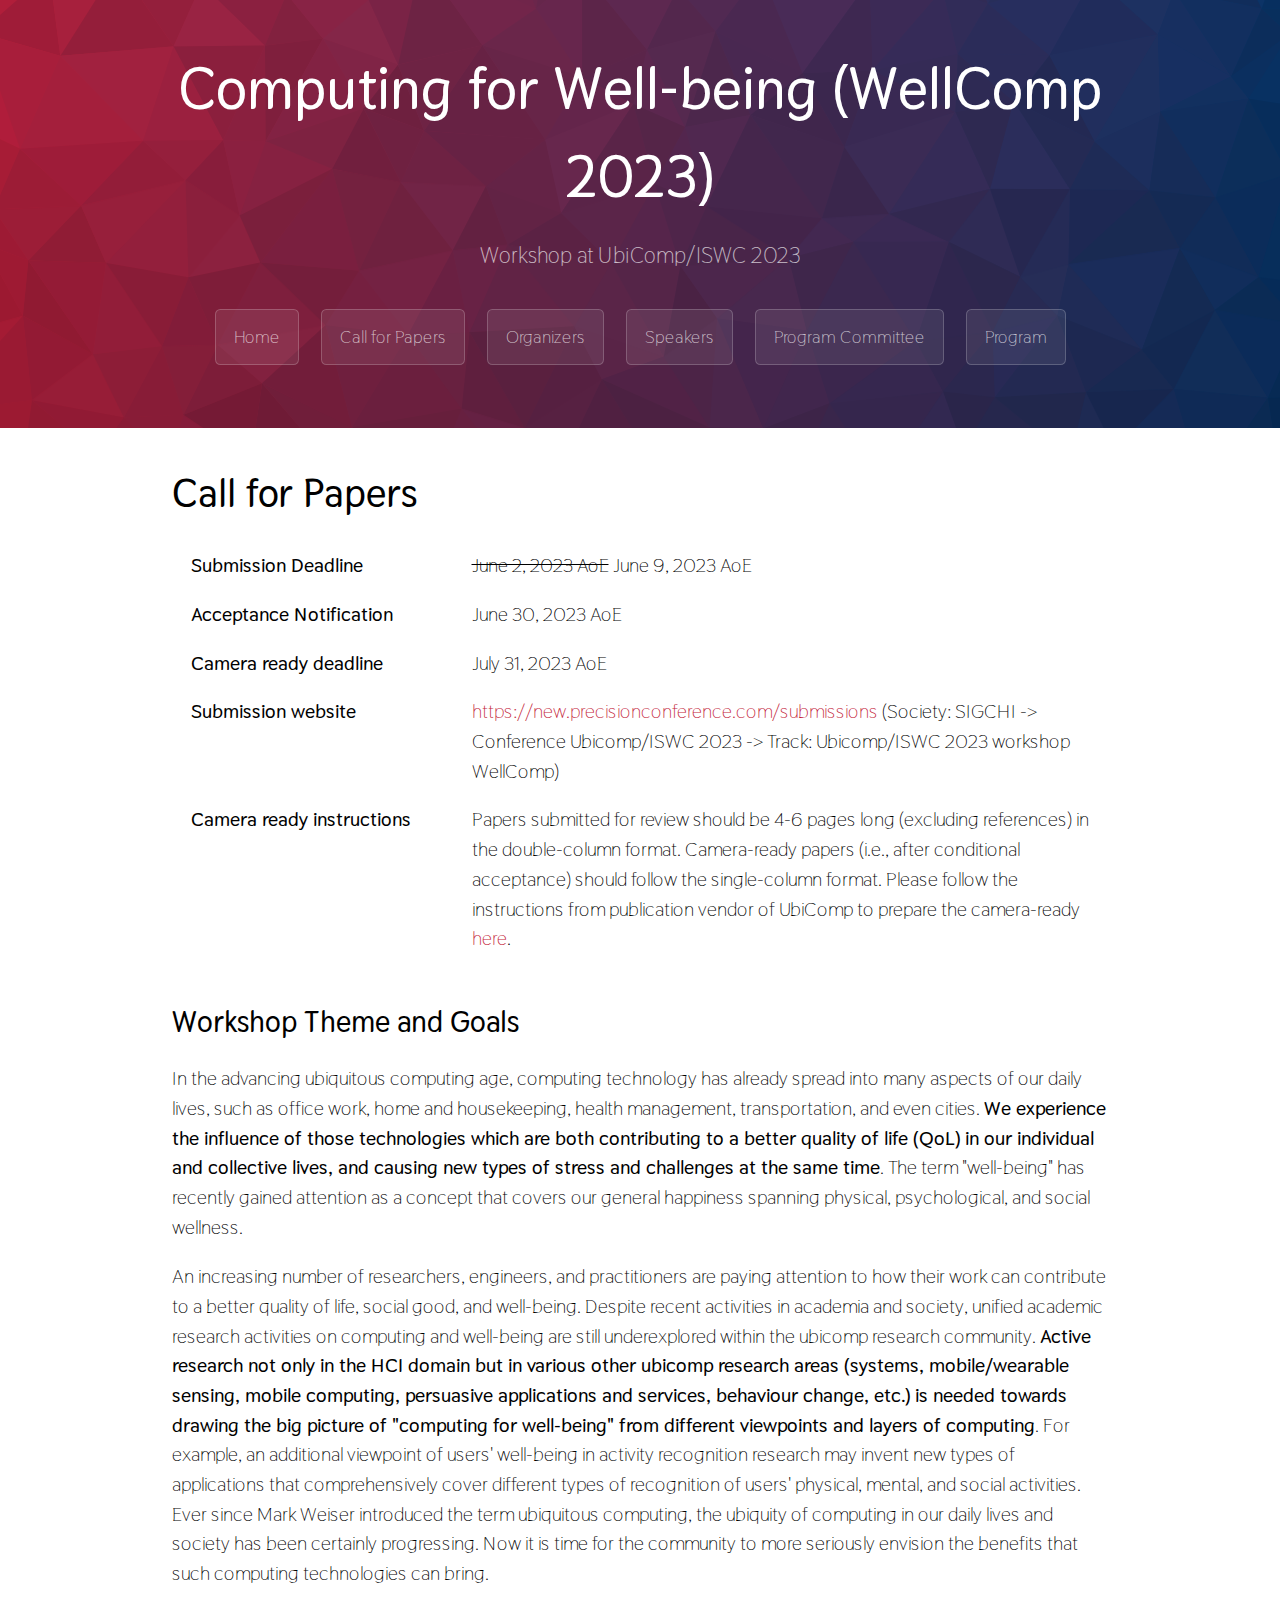
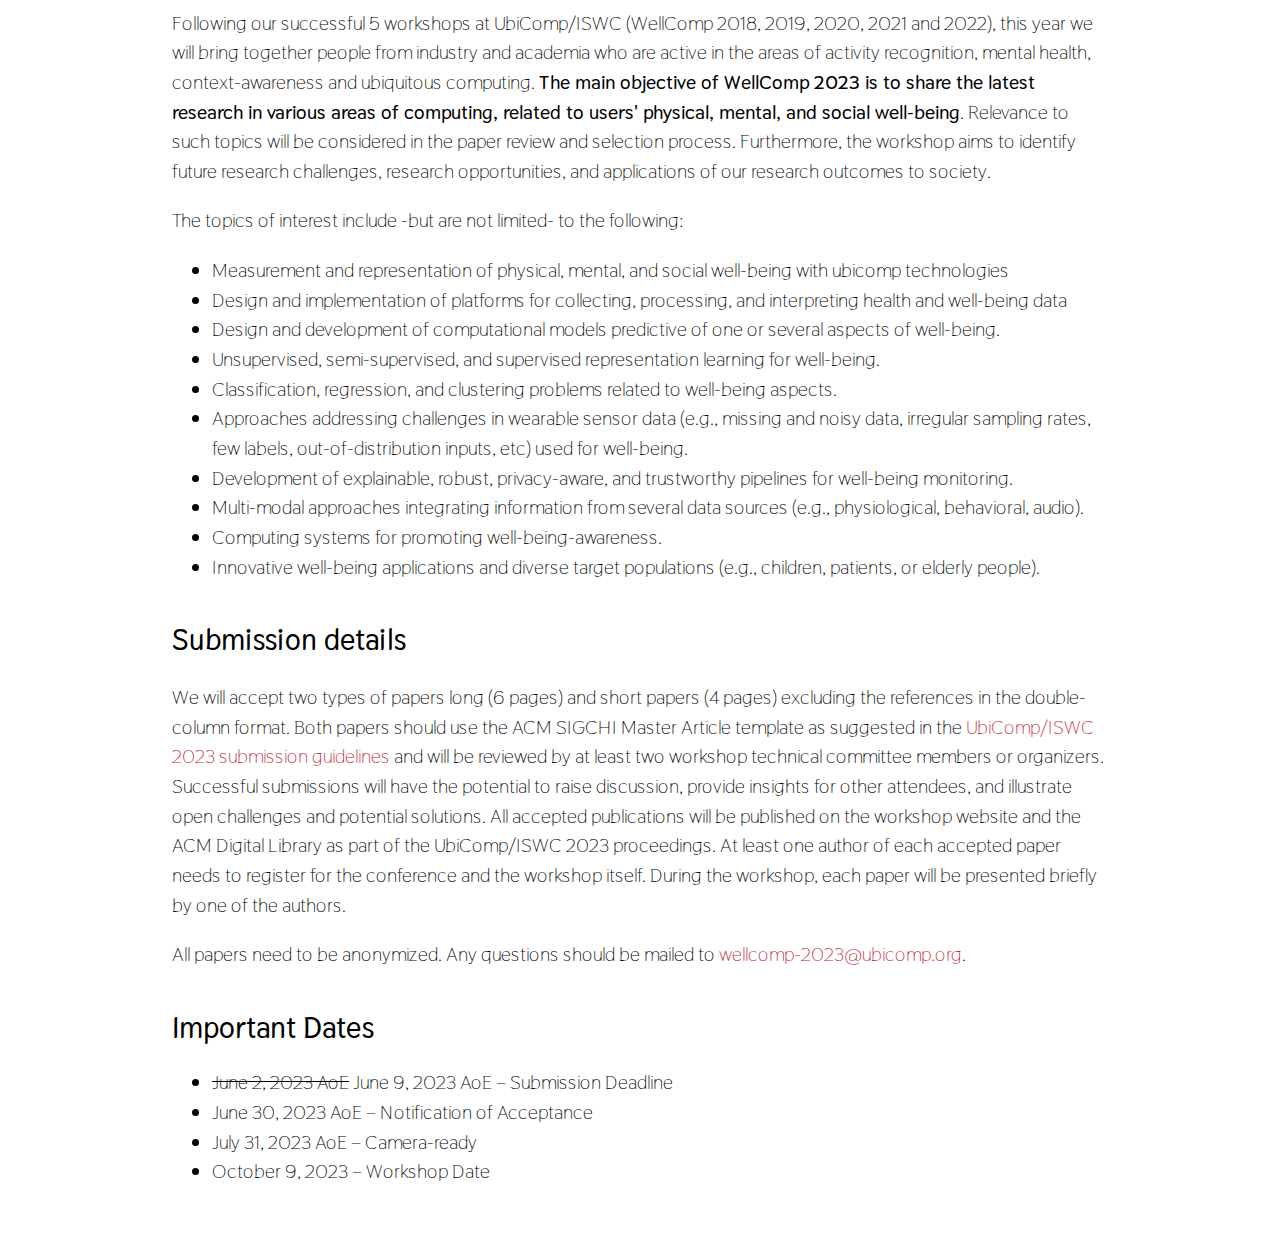
==== cfp.html @ e45087cd "deadline" ====
<!DOCTYPE html>
<html lang="en-US">
  <head>
    <meta charset="UTF-8" />

    <meta name="viewport" content="width=device-width, initial-scale=1" />
    <meta name="theme-color" content="#157878" />
    <meta
      name="apple-mobile-web-app-status-bar-style"
      content="black-translucent"
    />
    <link rel="stylesheet" href="./assets/css/style.css?v=" />
  </head>
  <body>
    <a id="skip-to-content" href="#content">Skip to the content.</a>

    <header class="page-header" role="banner">
      <h1 class="project-name">Computing for Well-being (WellComp 2023)</h1>
      <h2 class="project-tagline">Workshop at UbiComp/ISWC 2023</h2>

      <a href="./index.html" class="btn">Home</a>

      <a href="./cfp.html" class="btn">Call for Papers</a>

      <a href="./organizers.html" class="btn">Organizers</a>

      <a href="./speakers.html" class="btn">Speakers</a>

      <a href="./committee.html" class="btn">Program Committee</a>

      <a href="./schedule.html" class="btn">Program</a>

<!--       <a href="./papers.html" class="btn">Accepted Papers</a> -->
    </header>

    <main id="content" class="main-content" role="main">
      <h1 id="call-for-papers">Call for Papers</h1>

      <style>
        .foo {
          table-layout: fixed;
          width: 100%;
        }
      </style>

      <table class="foo">
        <tr>
          <td width="30%"><b>Submission Deadline</b></td>
          <td width="70%"><s>June 2, 2023 AoE</s> June 9, 2023 AoE</td>
        </tr>
        <tr>
          <td><b>Acceptance Notification</b></td>
          <td>June 30, 2023 AoE</td>
        </tr>
        <tr>
          <td><b>Camera ready deadline</b></td>
          <td>July 31, 2023 AoE</td>
        </tr>
        <tr>
           <td><b>Submission website</b></td>
           <td><a href="https://new.precisionconference.com/submissions">https://new.precisionconference.com/submissions</a> (Society: SIGCHI -> Conference Ubicomp/ISWC 2023 -> Track: Ubicomp/ISWC 2023 workshop WellComp)
       
      </td>
      <tr>
          <td><b>Camera ready instructions</b></td>
          <td> Papers submitted for review should be 4-6 pages long (excluding references) in the double-column format. Camera-ready papers (i.e., after conditional acceptance) should follow the single-column format. Please follow the instructions from publication vendor of UbiComp to prepare the camera-ready <a href="https://www.ubicomp.org/ubicomp-iswc-2023/authors/formatting/">here</a>.</td>
        </tr>
      </table>


      <h2>Workshop Theme and Goals</h2>
      <p>
        In the advancing ubiquitous computing age, computing technology has already spread into many aspects of our daily lives, such as office work, home and housekeeping, health management, transportation, and even cities. <b>We experience the influence of those technologies which are both contributing to a better quality of life (QoL) in our individual and collective lives, and causing new types of stress and challenges at the same time</b>. The term "well-being" has recently gained attention as a concept that covers our general happiness spanning physical, psychological, and social wellness.

      </p>

        <p>
          An increasing number of researchers, engineers, and practitioners are paying attention to how their work can contribute to a better quality of life, social good, and well-being. Despite recent activities in academia and society, unified academic research activities on computing and well-being are still underexplored within the ubicomp research community. <b>Active research not only in the HCI domain but in various other ubicomp research areas (systems, mobile/wearable sensing, mobile computing, persuasive applications and services, behaviour change, etc.) is needed towards drawing the big picture of "computing for well-being" from different viewpoints and layers of computing</b>. For example, an additional viewpoint of users' well-being in activity recognition research may invent new types of applications that comprehensively cover different types of recognition of users' physical, mental, and social activities. Ever since Mark Weiser introduced the term ubiquitous computing, the ubiquity of computing in our daily lives and society has been certainly progressing. Now it is time for the community to more seriously envision the benefits that such computing technologies can bring.
      </p>

        <p>
          Following our successful 5 workshops at UbiComp/ISWC (WellComp 2018, 2019, 2020, 2021 and 2022), this year we will bring together people from industry and academia who are active in the areas of activity recognition, mental health, context-awareness and ubiquitous computing. <b>The main objective of WellComp 2023 is to share the latest research in various areas of computing, related to users' physical, mental, and social well-being</b>. Relevance to such topics will be considered in the paper review and selection process. Furthermore, the workshop aims to identify future research challenges, research opportunities, and applications of our research outcomes to society.

      </p>

        <p>The topics
        of interest include -but are not limited- to the following:
        <ul>
          <li>Measurement and representation of physical, mental, and social well-being with ubicomp technologies</li>
          <li>Design and implementation of platforms for collecting, processing, and interpreting health and well-being data</li>
          <li>Design and development of computational models predictive of one or several aspects of well-being.</li>
          <li>Unsupervised, semi-supervised, and supervised representation learning for well-being.</li>
          <li>Classification, regression, and clustering problems related to well-being aspects.</li>
          <li>Approaches addressing challenges in wearable sensor data (e.g., missing and noisy data, irregular sampling rates, few labels, out-of-distribution inputs, etc) used for well-being.</li>
          <li>Development of explainable, robust, privacy-aware, and trustworthy pipelines for well-being monitoring.</li>
          <li>Multi-modal approaches integrating information from several data sources (e.g., physiological, behavioral, audio).</li>
          <li>Computing systems for promoting well-being-awareness.</li>
          <li>Innovative well-being applications and diverse target populations (e.g., children, patients, or elderly people).</li>
          <!--<li>Peoples' well-being in various environments (e.g., smart homes, smart cities and
          connected communities, classes)</li>
          <li>Peoples' well-being and new types of community driven by ICT (e.g., sharing economy)</li>-->
        </ul>
        </p>


        <h2>Submission
        details</h2>
        <p>
         We will accept two types of papers long (6 pages) and short papers (4 pages) excluding the references in the double-column format. 
          Both papers should use the ACM SIGCHI Master Article template as suggested in the <a href="https://www.ubicomp.org/ubicomp-iswc-2023/authors/formatting/">UbiComp/ISWC 2023 submission guidelines</a> and will be reviewed by at least two workshop technical committee members or organizers. 
          Successful submissions will have the potential to raise discussion, provide insights for other attendees, and illustrate open challenges and potential solutions. All accepted publications will be published on the workshop website and the ACM Digital Library as part of the UbiComp/ISWC 2023 proceedings. At least one author of each accepted paper needs to register for the conference and the workshop itself. During the workshop, each paper will be presented briefly by one of the authors. 


        </p>

        <p>All papers need to be anonymized. Any
        questions should be mailed to <a href="mailto:wellcomp-2023@ubicomp.org">wellcomp-2023@ubicomp.org</a>.

        <h2>Important
        Dates</h2>

        <ul>

          <li><s>June 2, 2023 AoE</s> June 9, 2023 AoE – Submission Deadline</li>
          <li>June 30, 2023 AoE – Notification of Acceptance</li>
          <li>July 31, 2023 AoE – Camera-ready</li>
          <li>October 9, 2023 – Workshop Date</li>
        </ul>
      </p>
    </main>
  </body>
</html>
---- assets/css/style.css ----
/*! normalize.css v3.0.2 | MIT License | git.io/normalize */
/**
 * 1. Set default font family to sans-serif.
 * 2. Prevent iOS text size adjust after orientation change, without disabling
 *    user zoom.
 */
@import url("https://fonts.googleapis.com/css2?family=Thasadith:ital,wght@0,400;0,700;1,400;1,700&display=swap");
html {
  font-family: sans-serif;
  /* 1 */
  -ms-text-size-adjust: 100%;
  /* 2 */
  -webkit-text-size-adjust: 100%;
  /* 2 */ }

/**
 * Remove default margin.
 */
body {
  margin: 0; }

/* HTML5 display definitions
   ========================================================================== */
/**
 * Correct `block` display not defined for any HTML5 element in IE 8/9.
 * Correct `block` display not defined for `details` or `summary` in IE 10/11
 * and Firefox.
 * Correct `block` display not defined for `main` in IE 11.
 */
article,
aside,
details,
figcaption,
figure,
footer,
header,
hgroup,
main,
menu,
nav,
section,
summary {
  display: block; }

/**
 * 1. Correct `inline-block` display not defined in IE 8/9.
 * 2. Normalize vertical alignment of `progress` in Chrome, Firefox, and Opera.
 */
audio,
canvas,
progress,
video {
  display: inline-block;
  /* 1 */
  vertical-align: baseline;
  /* 2 */ }

/**
 * Prevent modern browsers from displaying `audio` without controls.
 * Remove excess height in iOS 5 devices.
 */
audio:not([controls]) {
  display: none;
  height: 0; }

/**
 * Address `[hidden]` styling not present in IE 8/9/10.
 * Hide the `template` element in IE 8/9/11, Safari, and Firefox < 22.
 */
[hidden],
template {
  display: none; }

/* Links
   ========================================================================== */
/**
 * Remove the gray background color from active links in IE 10.
 */
a {
  background-color: transparent; }

/**
 * Improve readability when focused and also mouse hovered in all browsers.
 */
a:active,
a:hover {
  outline: 0; }

/* Text-level semantics
   ========================================================================== */
/**
 * Address styling not present in IE 8/9/10/11, Safari, and Chrome.
 */
abbr[title] {
  border-bottom: 1px dotted; }

/**
 * Address style set to `bolder` in Firefox 4+, Safari, and Chrome.
 */
b,
strong {
  font-weight: bold; }

/**
 * Address styling not present in Safari and Chrome.
 */
dfn {
  font-style: italic; }

/**
 * Address variable `h1` font-size and margin within `section` and `article`
 * contexts in Firefox 4+, Safari, and Chrome.
 */
h1 {
  font-size: 2em;
  margin: 0.67em 0; }

/**
 * Address styling not present in IE 8/9.
 */
mark {
  background: #ff0;
  color: #000; }

/**
 * Address inconsistent and variable font size in all browsers.
 */
small {
  font-size: 80%; }

/**
 * Prevent `sub` and `sup` affecting `line-height` in all browsers.
 */
sub,
sup {
  font-size: 75%;
  line-height: 0;
  position: relative;
  vertical-align: baseline; }

sup {
  top: -0.5em; }

sub {
  bottom: -0.25em; }

/* Embedded content
   ========================================================================== */
/**
 * Remove border when inside `a` element in IE 8/9/10.
 */
img {
  border: 0; }

/**
 * Correct overflow not hidden in IE 9/10/11.
 */
svg:not(:root) {
  overflow: hidden; }

/* Grouping content
   ========================================================================== */
/**
 * Address margin not present in IE 8/9 and Safari.
 */
figure {
  margin: 1em 40px; }

/**
 * Address differences between Firefox and other browsers.
 */
hr {
  box-sizing: content-box;
  height: 0; }

/**
 * Contain overflow in all browsers.
 */
pre {
  overflow: auto; }

/**
 * Address odd `em`-unit font size rendering in all browsers.
 */
code,
kbd,
pre,
samp {
  font-family: monospace, monospace;
  font-size: 1em; }

/* Forms
   ========================================================================== */
/**
 * Known limitation: by default, Chrome and Safari on OS X allow very limited
 * styling of `select`, unless a `border` property is set.
 */
/**
 * 1. Correct color not being inherited.
 *    Known issue: affects color of disabled elements.
 * 2. Correct font properties not being inherited.
 * 3. Address margins set differently in Firefox 4+, Safari, and Chrome.
 */
button,
input,
optgroup,
select,
textarea {
  color: inherit;
  /* 1 */
  font: inherit;
  /* 2 */
  margin: 0;
  /* 3 */ }

/**
 * Address `overflow` set to `hidden` in IE 8/9/10/11.
 */
button {
  overflow: visible; }

/**
 * Address inconsistent `text-transform` inheritance for `button` and `select`.
 * All other form control elements do not inherit `text-transform` values.
 * Correct `button` style inheritance in Firefox, IE 8/9/10/11, and Opera.
 * Correct `select` style inheritance in Firefox.
 */
button,
select {
  text-transform: none; }

/**
 * 1. Avoid the WebKit bug in Android 4.0.* where (2) destroys native `audio`
 *    and `video` controls.
 * 2. Correct inability to style clickable `input` types in iOS.
 * 3. Improve usability and consistency of cursor style between image-type
 *    `input` and others.
 */
button,
html input[type="button"],
input[type="reset"],
input[type="submit"] {
  -webkit-appearance: button;
  /* 2 */
  cursor: pointer;
  /* 3 */ }

/**
 * Re-set default cursor for disabled elements.
 */
button[disabled],
html input[disabled] {
  cursor: default; }

/**
 * Remove inner padding and border in Firefox 4+.
 */
button::-moz-focus-inner,
input::-moz-focus-inner {
  border: 0;
  padding: 0; }

/**
 * Address Firefox 4+ setting `line-height` on `input` using `!important` in
 * the UA stylesheet.
 */
input {
  line-height: normal; }

/**
 * It's recommended that you don't attempt to style these elements.
 * Firefox's implementation doesn't respect box-sizing, padding, or width.
 *
 * 1. Address box sizing set to `content-box` in IE 8/9/10.
 * 2. Remove excess padding in IE 8/9/10.
 */
input[type="checkbox"],
input[type="radio"] {
  box-sizing: border-box;
  /* 1 */
  padding: 0;
  /* 2 */ }

/**
 * Fix the cursor style for Chrome's increment/decrement buttons. For certain
 * `font-size` values of the `input`, it causes the cursor style of the
 * decrement button to change from `default` to `text`.
 */
input[type="number"]::-webkit-inner-spin-button,
input[type="number"]::-webkit-outer-spin-button {
  height: auto; }

/**
 * 1. Address `appearance` set to `searchfield` in Safari and Chrome.
 * 2. Address `box-sizing` set to `border-box` in Safari and Chrome
 *    (include `-moz` to future-proof).
 */
input[type="search"] {
  -webkit-appearance: textfield;
  /* 1 */
  /* 2 */
  box-sizing: content-box; }

/**
 * Remove inner padding and search cancel button in Safari and Chrome on OS X.
 * Safari (but not Chrome) clips the cancel button when the search input has
 * padding (and `textfield` appearance).
 */
input[type="search"]::-webkit-search-cancel-button,
input[type="search"]::-webkit-search-decoration {
  -webkit-appearance: none; }

/**
 * Define consistent border, margin, and padding.
 */
fieldset {
  border: 1px solid #c0c0c0;
  margin: 0 2px;
  padding: 0.35em 0.625em 0.75em; }

/**
 * 1. Correct `color` not being inherited in IE 8/9/10/11.
 * 2. Remove padding so people aren't caught out if they zero out fieldsets.
 */
legend {
  border: 0;
  /* 1 */
  padding: 0;
  /* 2 */ }

/**
 * Remove default vertical scrollbar in IE 8/9/10/11.
 */
textarea {
  overflow: auto; }

/**
 * Don't inherit the `font-weight` (applied by a rule above).
 * NOTE: the default cannot safely be changed in Chrome and Safari on OS X.
 */
optgroup {
  font-weight: bold; }

/* Tables
   ========================================================================== */
/**
 * Remove most spacing between table cells.
 */
table {
  border-collapse: collapse;
  border-spacing: 0; }

td,
th {
  padding: 0; }

.highlight table td {
  padding: 5px; }

.highlight table pre {
  margin: 0; }

.highlight .cm {
  color: #999988;
  font-style: italic; }

.highlight .cp {
  color: #999999;
  font-weight: bold; }

.highlight .c1 {
  color: #999988;
  font-style: italic; }

.highlight .cs {
  color: #999999;
  font-weight: bold;
  font-style: italic; }

.highlight .c, .highlight .cd {
  color: #999988;
  font-style: italic; }

.highlight .err {
  color: #a61717;
  background-color: #e3d2d2; }

.highlight .gd {
  color: #000000;
  background-color: #ffdddd; }

.highlight .ge {
  color: #000000;
  font-style: italic; }

.highlight .gr {
  color: #aa0000; }

.highlight .gh {
  color: #999999; }

.highlight .gi {
  color: #000000;
  background-color: #ddffdd; }

.highlight .go {
  color: #888888; }

.highlight .gp {
  color: #555555; }

.highlight .gs {
  font-weight: bold; }

.highlight .gu {
  color: #aaaaaa; }

.highlight .gt {
  color: #aa0000; }

.highlight .kc {
  color: #000000;
  font-weight: bold; }

.highlight .kd {
  color: #000000;
  font-weight: bold; }

.highlight .kn {
  color: #000000;
  font-weight: bold; }

.highlight .kp {
  color: #000000;
  font-weight: bold; }

.highlight .kr {
  color: #000000;
  font-weight: bold; }

.highlight .kt {
  color: #445588;
  font-weight: bold; }

.highlight .k, .highlight .kv {
  color: #000000;
  font-weight: bold; }

.highlight .mf {
  color: #009999; }

.highlight .mh {
  color: #009999; }

.highlight .il {
  color: #009999; }

.highlight .mi {
  color: #009999; }

.highlight .mo {
  color: #009999; }

.highlight .m, .highlight .mb, .highlight .mx {
  color: #009999; }

.highlight .sb {
  color: #d14; }

.highlight .sc {
  color: #d14; }

.highlight .sd {
  color: #d14; }

.highlight .s2 {
  color: #d14; }

.highlight .se {
  color: #d14; }

.highlight .sh {
  color: #d14; }

.highlight .si {
  color: #d14; }

.highlight .sx {
  color: #d14; }

.highlight .sr {
  color: #009926; }

.highlight .s1 {
  color: #d14; }

.highlight .ss {
  color: #990073; }

.highlight .s {
  color: #d14; }

.highlight .na {
  color: #008080; }

.highlight .bp {
  color: #999999; }

.highlight .nb {
  color: #0086B3; }

.highlight .nc {
  color: #445588;
  font-weight: bold; }

.highlight .no {
  color: #008080; }

.highlight .nd {
  color: #3c5d5d;
  font-weight: bold; }

.highlight .ni {
  color: #800080; }

.highlight .ne {
  color: #990000;
  font-weight: bold; }

.highlight .nf {
  color: #990000;
  font-weight: bold; }

.highlight .nl {
  color: #990000;
  font-weight: bold; }

.highlight .nn {
  color: #555555; }

.highlight .nt {
  color: #000080; }

.highlight .vc {
  color: #008080; }

.highlight .vg {
  color: #008080; }

.highlight .vi {
  color: #008080; }

.highlight .nv {
  color: #008080; }

.highlight .ow {
  color: #000000;
  font-weight: bold; }

.highlight .o {
  color: #000000;
  font-weight: bold; }

.highlight .w {
  color: #bbbbbb; }

.highlight {
  background-color: #f8f8f8; }

* {
  box-sizing: border-box; }

html {
  font-family: "Thasadith", "Helvetica Neue", Helvetica, Arial, sans-serif;
  font-size: 18px;
  line-height: 1.50; }

body {
  padding: 0;
  margin: 0;
  color: black; }

#skip-to-content {
  height: 1px;
  width: 1px;
  position: absolute;
  overflow: hidden;
  top: -10px; }
  #skip-to-content:focus {
    position: fixed;
    top: 10px;
    left: 10px;
    height: auto;
    width: auto;
    background: #3be1c5;
    outline: thick solid #3be1c5; }

a {
  color: #C41E3A;
  text-decoration: none; }
  a:hover {
    text-decoration: underline; }

.btn {
  display: inline-block;
  margin-bottom: 1rem;
  color: rgba(255, 255, 255, 0.7);
  background-color: rgba(255, 255, 255, 0.08);
  border-color: rgba(255, 255, 255, 0.2);
  border-style: solid;
  border-width: 1px;
  border-radius: 0.3rem;
  transition: color 0.2s, background-color 0.2s, border-color 0.2s; }
  .btn:hover {
    color: rgba(255, 255, 255, 0.8);
    text-decoration: none;
    background-color: rgba(255, 255, 255, 0.2);
    border-color: rgba(255, 255, 255, 0.3); }
  .btn + .btn {
    margin-left: 1rem; }
  @media screen and (min-width: 64em) {
    .btn {
      padding: 0.75rem 1rem; } }
  @media screen and (min-width: 42em) and (max-width: 64em) {
    .btn {
      padding: 0.6rem 0.9rem;
      font-size: 0.9rem; } }
  @media screen and (max-width: 42em) {
    .btn {
      display: block;
      width: 100%;
      padding: 0.75rem;
      font-size: 0.9rem; }
      .btn + .btn {
        margin-top: 1rem;
        margin-left: 0; } }

.btn-disabled {
  display: inline-block;
  margin-bottom: 1rem;
  color: rgba(255, 255, 255, 0.7);
  background-color: rgba(0, 0, 0, 0.50);
  border-color: rgba(255, 255, 255, 0.2);
  border-style: solid;
  border-width: 1px;
  border-radius: 0.3rem;
  transition: color 0.2s, background-color 0.2s, border-color 0.2s; }
  .btn-disabled + .btn-disabled {
    margin-left: 1rem; }
  .btn + .btn-disabled {
    margin-left: 1rem; }
  @media screen and (min-width: 64em) {
    .btn-disabled {
      padding: 0.75rem 1rem; } }
  @media screen and (min-width: 42em) and (max-width: 64em) {
    .btn-disabled {
      padding: 0.6rem 0.9rem;
      font-size: 0.9rem; } }
  @media screen and (max-width: 42em) {
    .btn-disabled {
      display: block;
      width: 100%;
      padding: 0.75rem;
      font-size: 0.9rem; }
      .btn-disabled + .btn-disabled {
        margin-top: 1rem;
        margin-left: 0; } }

.page-header {
  color: white;
  text-align: center;
  background-color: #000;
  background-image: linear-gradient(120deg, #FFF, #000); }
  @media screen and (min-width: 64em) {
    .page-header {
      padding: 2.5rem 6rem; } }
  @media screen and (min-width: 42em) and (max-width: 64em) {
    .page-header {
      padding: 2.5rem 4rem; } }
  @media screen and (max-width: 42em) {
    .page-header {
      padding: 2rem 1rem; } }

.project-name {
  margin-top: 0;
  margin-bottom: 0.1rem; }
  @media screen and (min-width: 64em) {
    .project-name {
      font-size: 3.25rem; } }
  @media screen and (min-width: 42em) and (max-width: 64em) {
    .project-name {
      font-size: 2.25rem; } }
  @media screen and (max-width: 42em) {
    .project-name {
      font-size: 1.75rem; } }

.project-tagline {
  margin-bottom: 2rem;
  font-weight: normal;
  opacity: 0.7; }
  @media screen and (min-width: 64em) {
    .project-tagline {
      font-size: 1.25rem; } }
  @media screen and (min-width: 42em) and (max-width: 64em) {
    .project-tagline {
      font-size: 1.15rem; } }
  @media screen and (max-width: 42em) {
    .project-tagline {
      font-size: 1rem; } }

.main-content {
  word-wrap: break-word; }
  .main-content :first-child {
    margin-top: 0; }
  @media screen and (min-width: 64em) {
    .main-content {
      max-width: 64rem;
      padding: 2rem 6rem;
      margin: 0 auto;
      font-size: 1.1rem; } }
  @media screen and (min-width: 42em) and (max-width: 64em) {
    .main-content {
      padding: 2rem 4rem;
      font-size: 1.1rem; } }
  @media screen and (max-width: 42em) {
    .main-content {
      padding: 2rem 1rem;
      font-size: 1rem; } }
  .main-content kbd {
    background-color: #fafbfc;
    border: 1px solid #c6cbd1;
    border-bottom-color: #959da5;
    border-radius: 3px;
    box-shadow: inset 0 -1px 0 #959da5;
    color: #444d56;
    display: inline-block;
    font-size: 11px;
    line-height: 10px;
    padding: 3px 5px;
    vertical-align: middle; }
  .main-content img {
    max-width: 100%; }
  .main-content h1,
  .main-content h2,
  .main-content h3,
  .main-content h4,
  .main-content h5,
  .main-content h6 {
    margin-top: 2rem;
    margin-bottom: 1rem;
    font-weight: normal;
    color: black; }
  .main-content p {
    margin-bottom: 1em; }
  .main-content code {
    padding: 2px 4px;
    font-family: Consolas, "Liberation Mono", Menlo, Courier, monospace;
    font-size: 0.9rem;
    color: black;
    background-color: #f3f6fa;
    border-radius: 0.3rem; }
  .main-content pre {
    padding: 0.8rem;
    margin-top: 0;
    margin-bottom: 1rem;
    font: 1rem Consolas, "Liberation Mono", Menlo, Courier, monospace;
    color: black;
    word-wrap: normal;
    background-color: #f3f6fa;
    border: solid 1px #999;
    border-radius: 0.3rem; }
    .main-content pre > code {
      padding: 0;
      margin: 0;
      font-size: 0.9rem;
      color: black;
      word-break: normal;
      white-space: pre;
      background: transparent;
      border: 0; }
  .main-content .highlight {
    margin-bottom: 1rem; }
    .main-content .highlight pre {
      margin-bottom: 0;
      word-break: normal; }
  .main-content .highlight pre,
  .main-content pre {
    padding: 0.8rem;
    overflow: auto;
    font-size: 0.9rem;
    line-height: 1.45;
    border-radius: 0.3rem;
    -webkit-overflow-scrolling: touch; }
  .main-content pre code,
  .main-content pre tt {
    display: inline;
    max-width: initial;
    padding: 0;
    margin: 0;
    overflow: initial;
    line-height: inherit;
    word-wrap: normal;
    background-color: transparent;
    border: 0; }
    .main-content pre code:before, .main-content pre code:after,
    .main-content pre tt:before,
    .main-content pre tt:after {
      content: normal; }
  .main-content ul,
  .main-content ol {
    margin-top: 0; }
  .main-content blockquote {
    padding: 0 1rem;
    margin-left: 0;
    color: #999;
    border-left: 0.3rem solid #999; }
    .main-content blockquote > :first-child {
      margin-top: 0; }
    .main-content blockquote > :last-child {
      margin-bottom: 0; }
  .main-content table {
    display: block;
    width: 100%;
    overflow: auto;
    word-break: normal;
    word-break: keep-all;
    -webkit-overflow-scrolling: touch; }
    .main-content table th {
      font-weight: bold; }
    .main-content table th,
    .main-content table td {
      padding: 0.5rem 1rem;
      border: 1px solid white; }
  .main-content dl {
    padding: 0; }
    .main-content dl dt {
      padding: 0;
      margin-top: 1rem;
      font-size: 1rem;
      font-weight: bold; }
    .main-content dl dd {
      padding: 0;
      margin-bottom: 1rem; }
  .main-content hr {
    height: 2px;
    padding: 0;
    margin: 1rem 0;
    background-color: #999;
    border: 0; }

.site-footer {
  padding-top: 2rem;
  margin-top: 2rem;
  border-top: solid 1px #999; }
  @media screen and (min-width: 64em) {
    .site-footer {
      font-size: 1rem; } }
  @media screen and (min-width: 42em) and (max-width: 64em) {
    .site-footer {
      font-size: 1rem; } }
  @media screen and (max-width: 42em) {
    .site-footer {
      font-size: 0.9rem; } }

.site-footer-owner {
  display: block;
  font-weight: bold; }

.site-footer-credits {
  color: #999; }

.logo-container {
  margin: auto;
  width: 25%;
  margin-top: 1.75rem; }

.main-content h1,
.main-content h2,
.main-content h3,
.main-content h4,
.main-content h5,
.main-content h6 {
  margin-top: 2rem;
  margin-bottom: 1rem;
  font-weight: bold;
  color: black; }

.page-header {
  color: white;
  text-align: center;
  background-color: #000;
  background-image: url("../images/banner.png");
  background-repeat: no-repeat;
  background-size: cover;
  background-position: center; }
  @media screen and (min-width: 64em) {
    .page-header {
      padding: 2.5rem 6rem; } }
  @media screen and (min-width: 42em) and (max-width: 64em) {
    .page-header {
      padding: 2.5rem 4rem; } }
  @media screen and (max-width: 42em) {
    .page-header {
      padding: 2rem 1rem; } }

td {
  vertical-align: top; }

abstract {
  font-size: 0.90rem; }
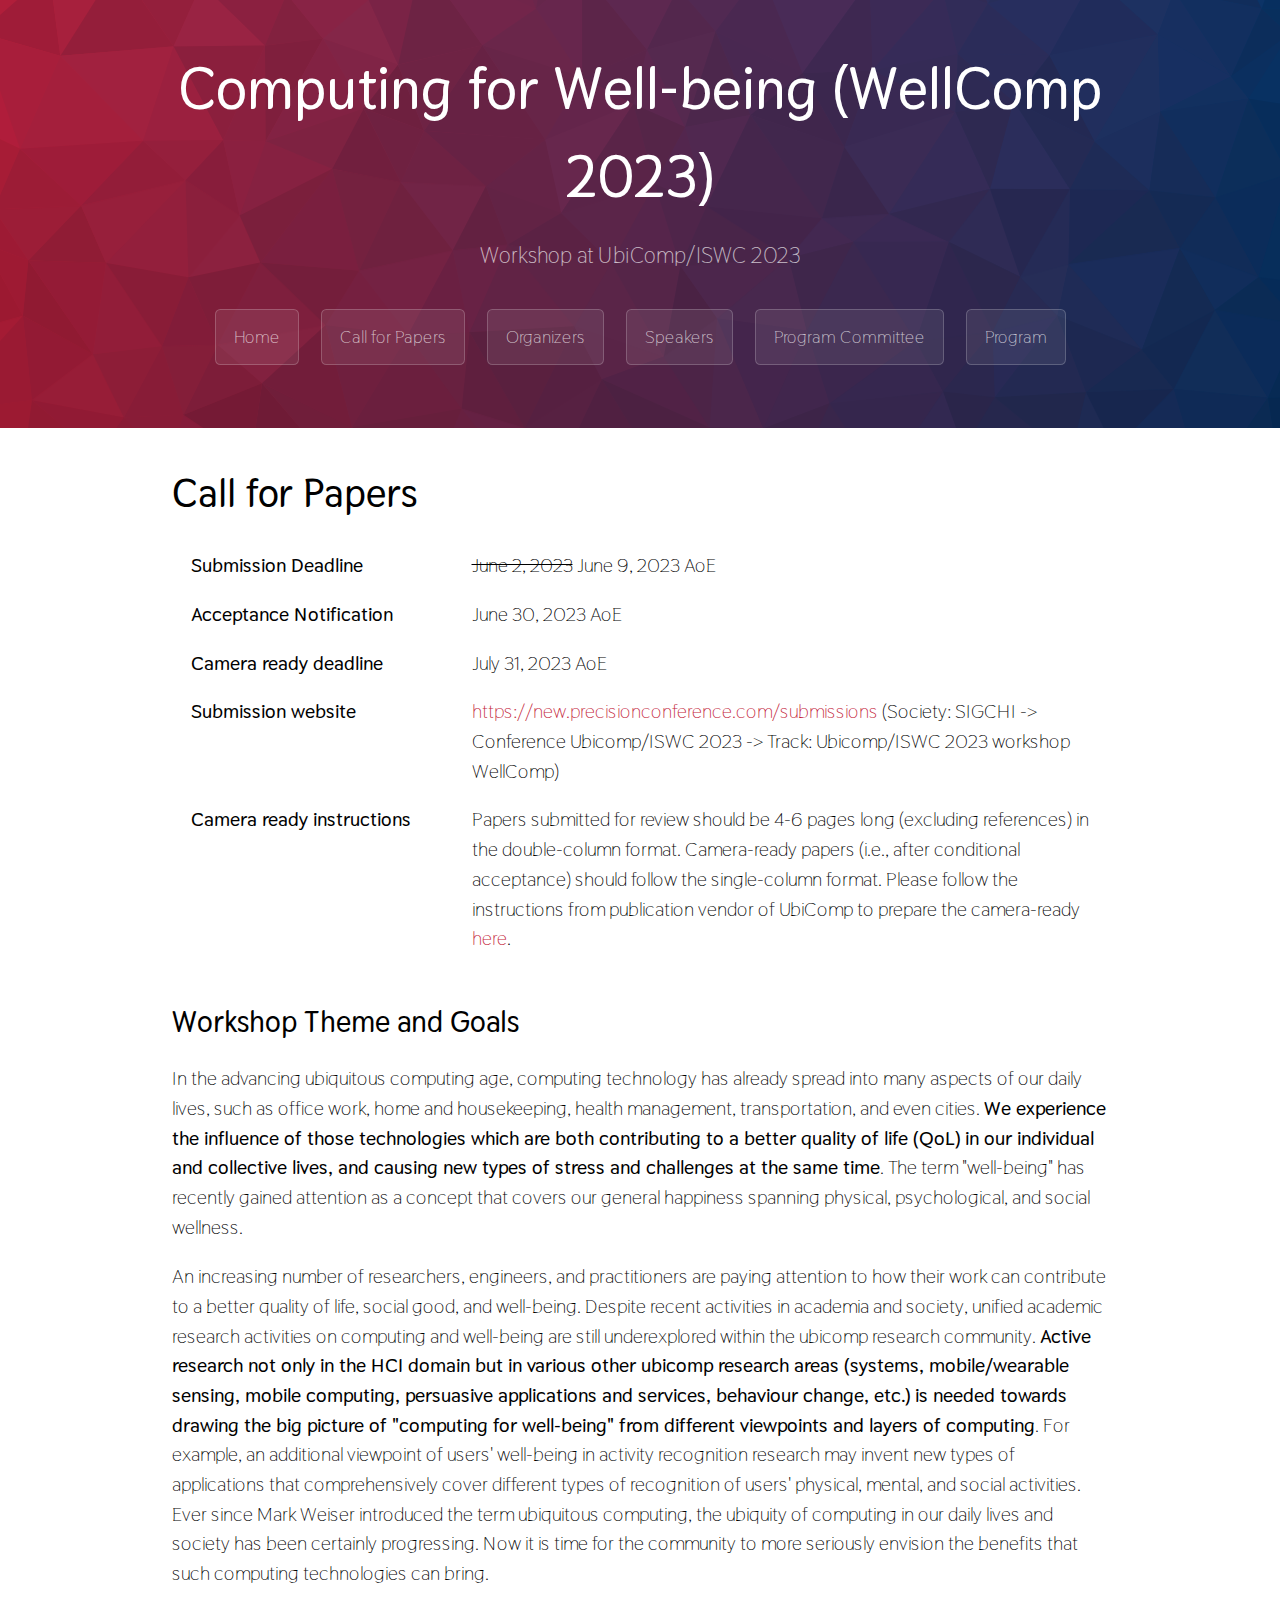
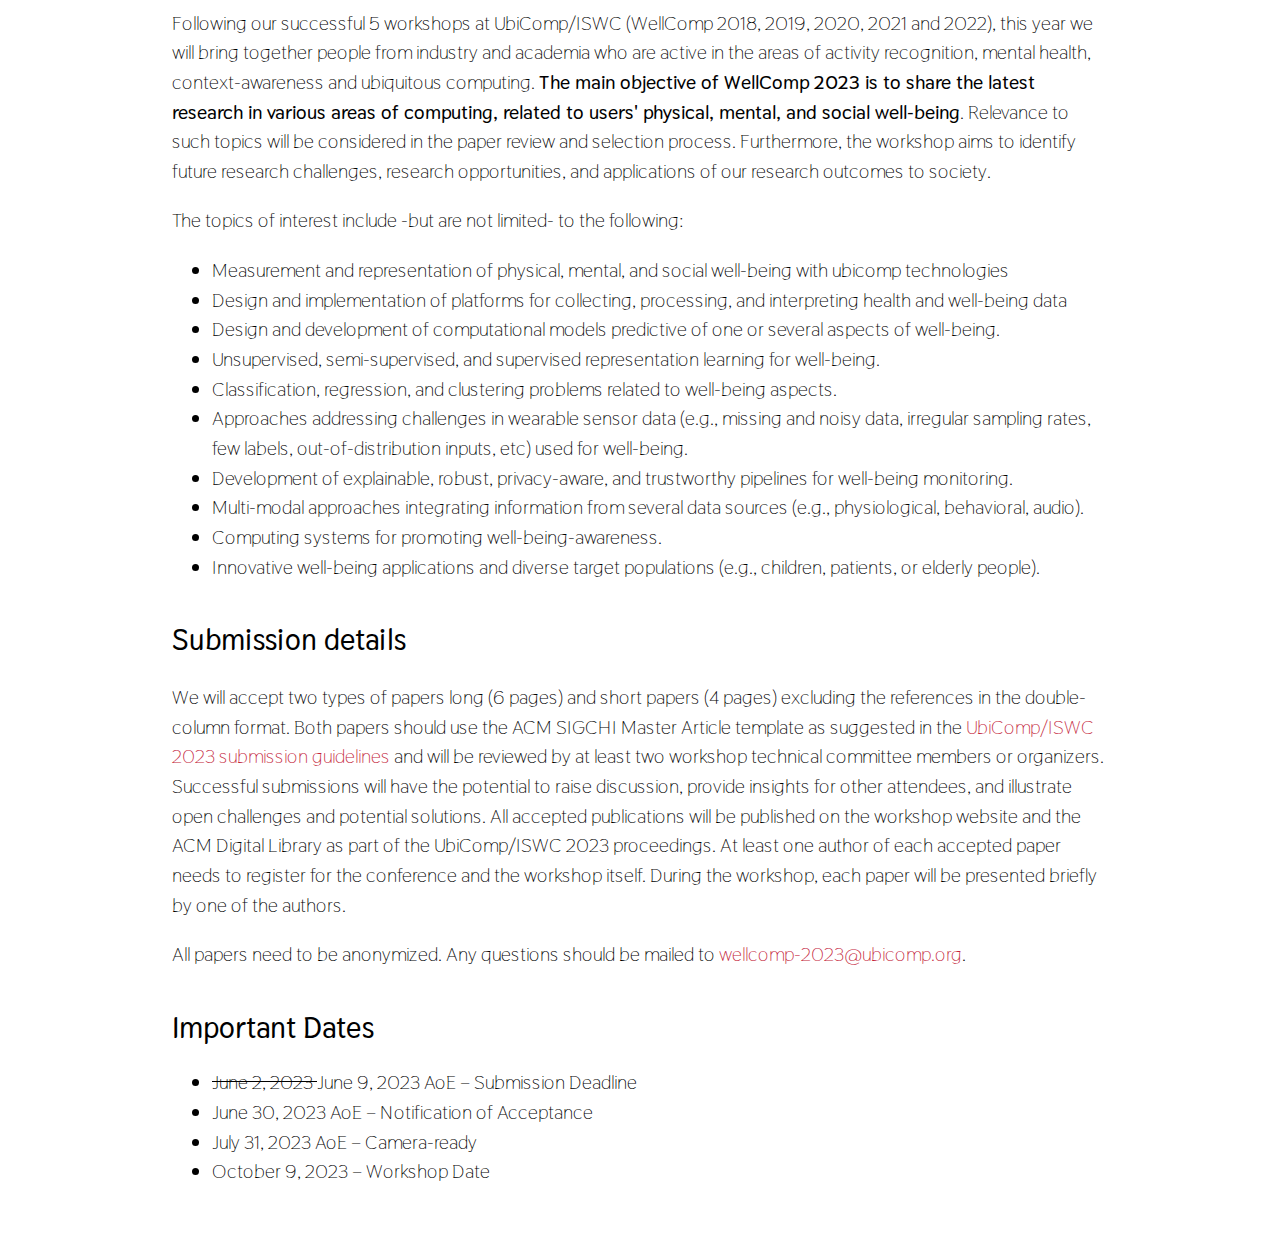
==== commit e33afc53: "deadline" ====
--- a/cfp.html
+++ b/cfp.html
@@ -46,7 +46,7 @@
       <table class="foo">
         <tr>
           <td width="30%"><b>Submission Deadline</b></td>
-          <td width="70%"><s>June 2, 2023 AoE</s> June 9, 2023 AoE</td>
+          <td width="70%"><strike>June 2, 2023</strike>  June 9, 2023 AoE</td>
         </tr>
         <tr>
           <td><b>Acceptance Notification</b></td>
@@ -121,7 +121,7 @@
 
         <ul>
 
-          <li><s>June 2, 2023 AoE</s> June 9, 2023 AoE – Submission Deadline</li>
+          <li><strike>June 2, 2023 </strike>  June 9, 2023 AoE – Submission Deadline </li>
           <li>June 30, 2023 AoE – Notification of Acceptance</li>
           <li>July 31, 2023 AoE – Camera-ready</li>
           <li>October 9, 2023 – Workshop Date</li>
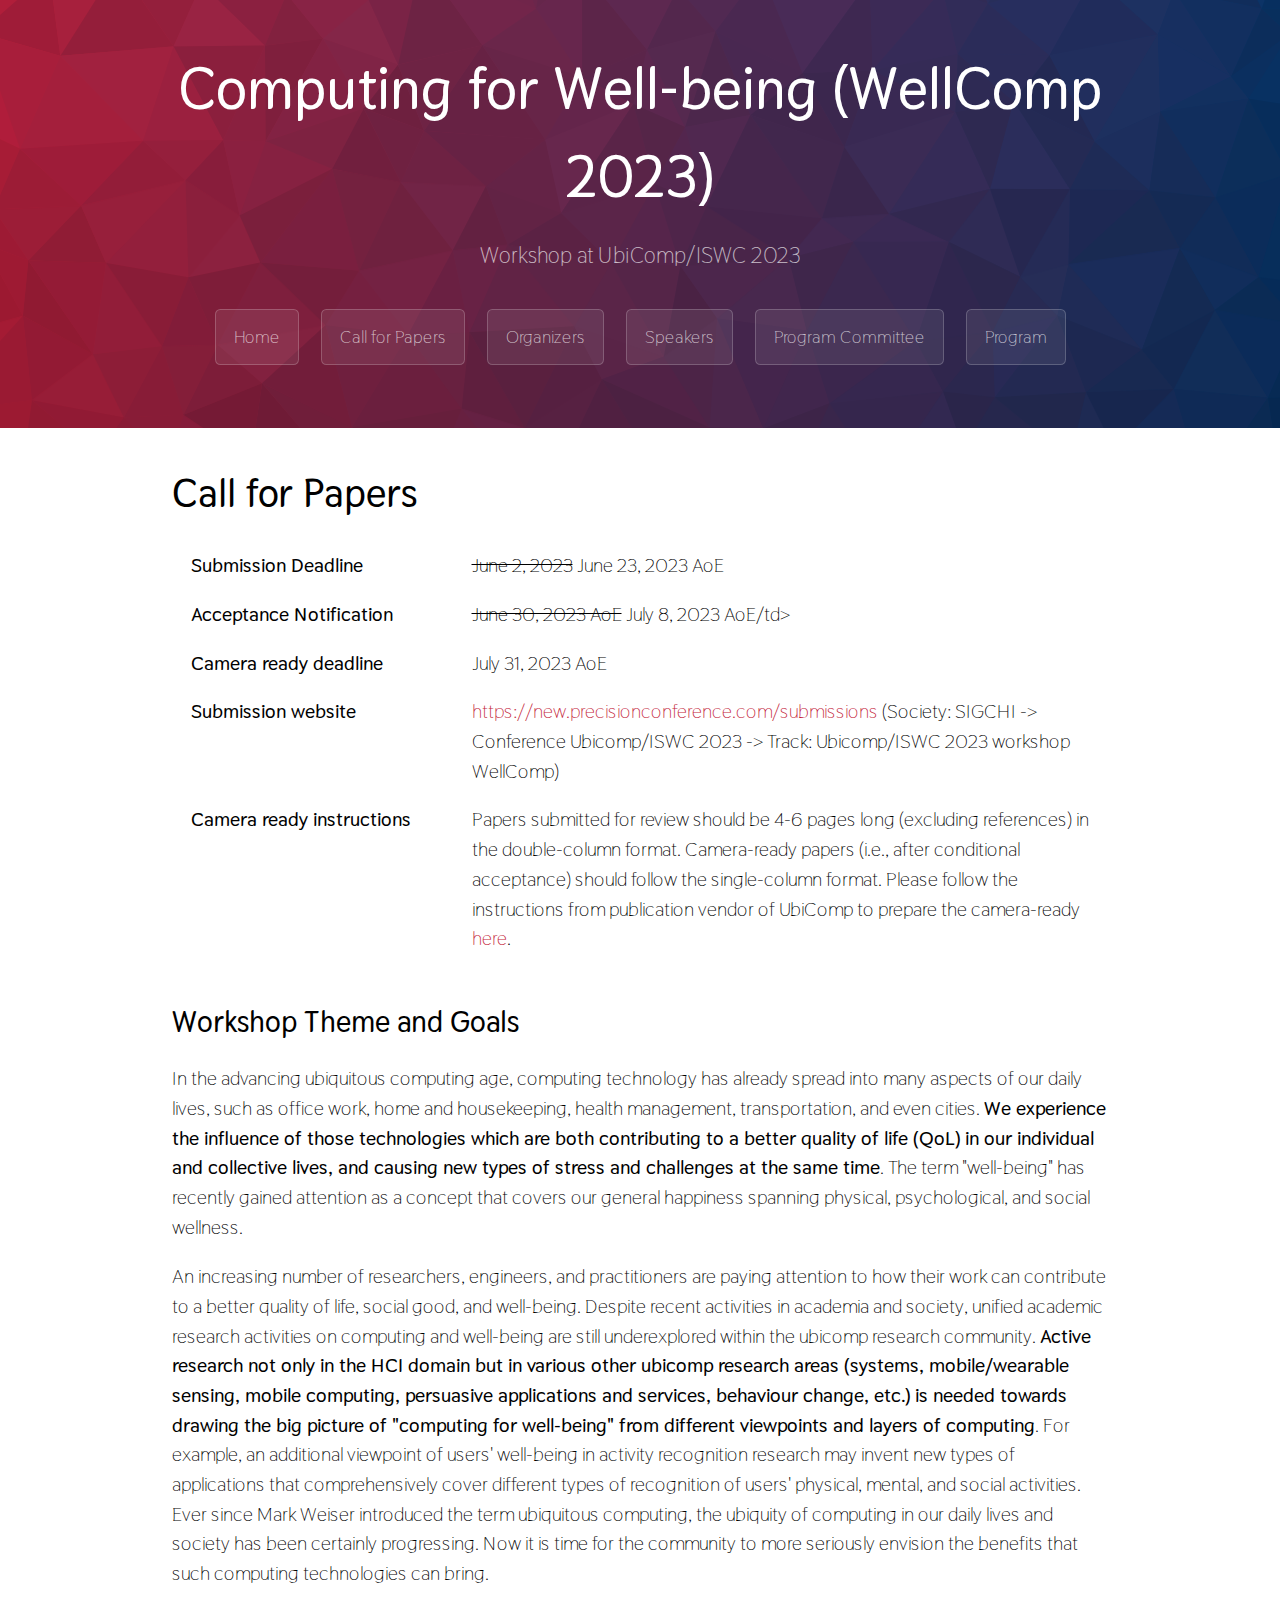
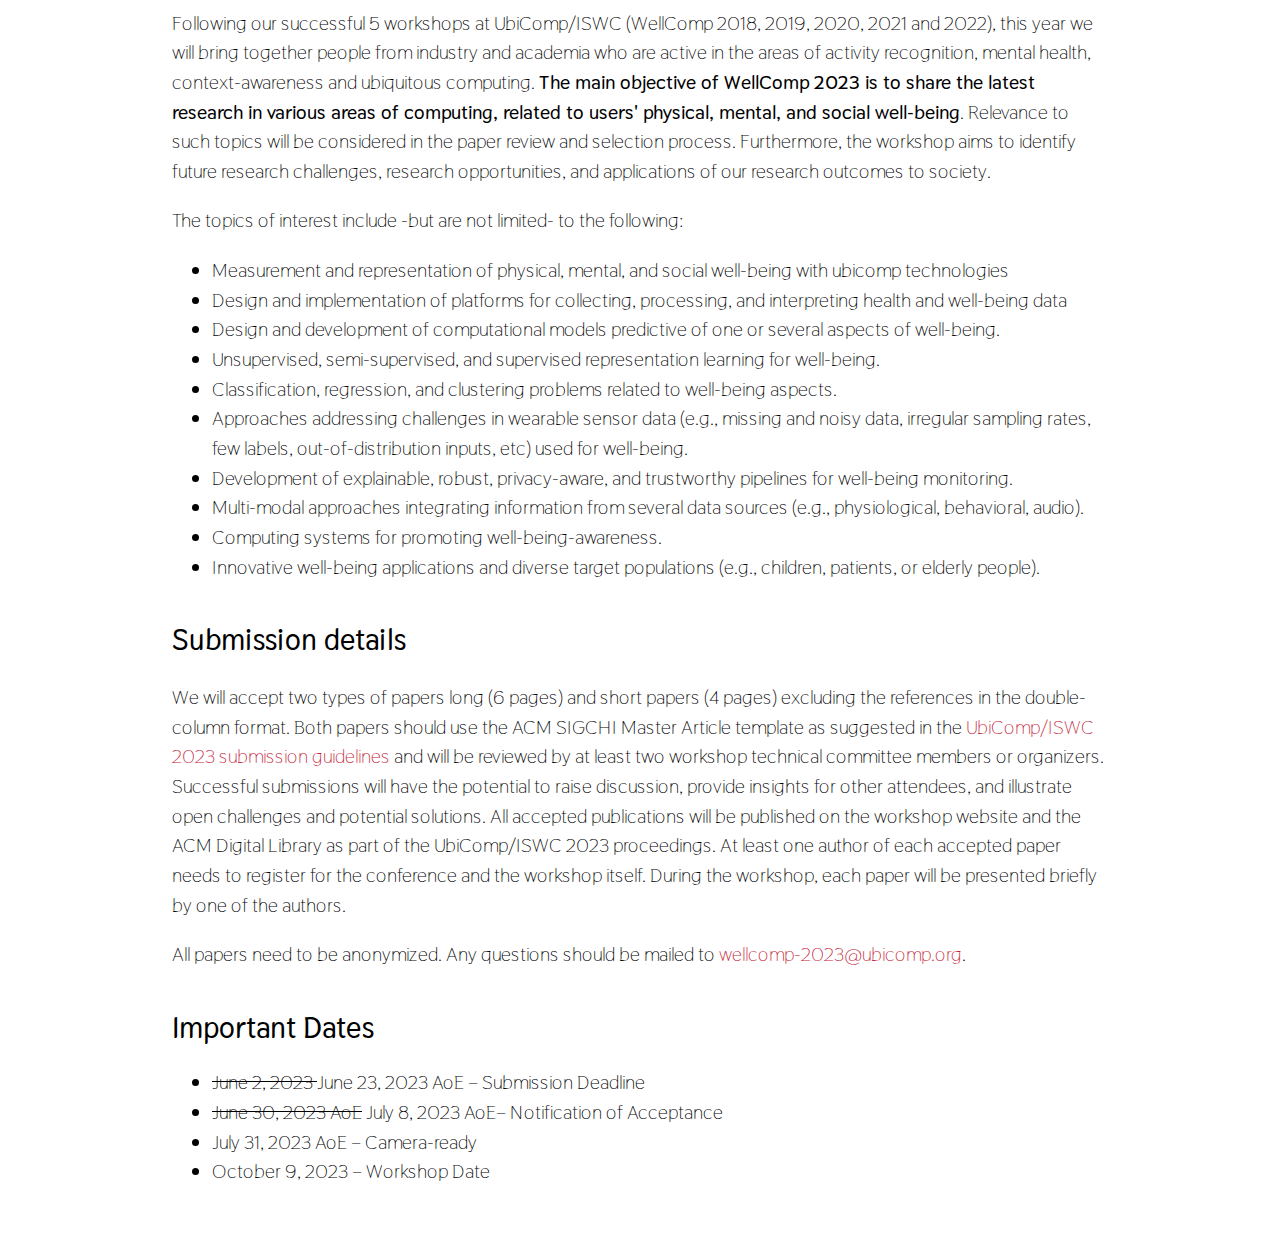
==== commit 329b7a69: "Updated deadlines" ====
--- a/cfp.html
+++ b/cfp.html
@@ -46,11 +46,12 @@
       <table class="foo">
         <tr>
           <td width="30%"><b>Submission Deadline</b></td>
-          <td width="70%"><strike>June 2, 2023</strike>  June 9, 2023 AoE</td>
+          <td width="70%"><strike>June 2, 2023</strike>  June 23, 2023 AoE</td>
         </tr>
         <tr>
           <td><b>Acceptance Notification</b></td>
-          <td>June 30, 2023 AoE</td>
+          <td><strike>June 30, 2023 AoE</strike> July 8, 2023 AoE/td>
+
         </tr>
         <tr>
           <td><b>Camera ready deadline</b></td>
@@ -121,8 +122,8 @@
 
         <ul>
 
-          <li><strike>June 2, 2023 </strike>  June 9, 2023 AoE – Submission Deadline </li>
-          <li>June 30, 2023 AoE – Notification of Acceptance</li>
+          <li><strike>June 2, 2023 </strike>  June 23, 2023 AoE – Submission Deadline </li>
+          <li><strike>June 30, 2023 AoE</strike> July 8, 2023 AoE– Notification of Acceptance</li>
           <li>July 31, 2023 AoE – Camera-ready</li>
           <li>October 9, 2023 – Workshop Date</li>
         </ul>
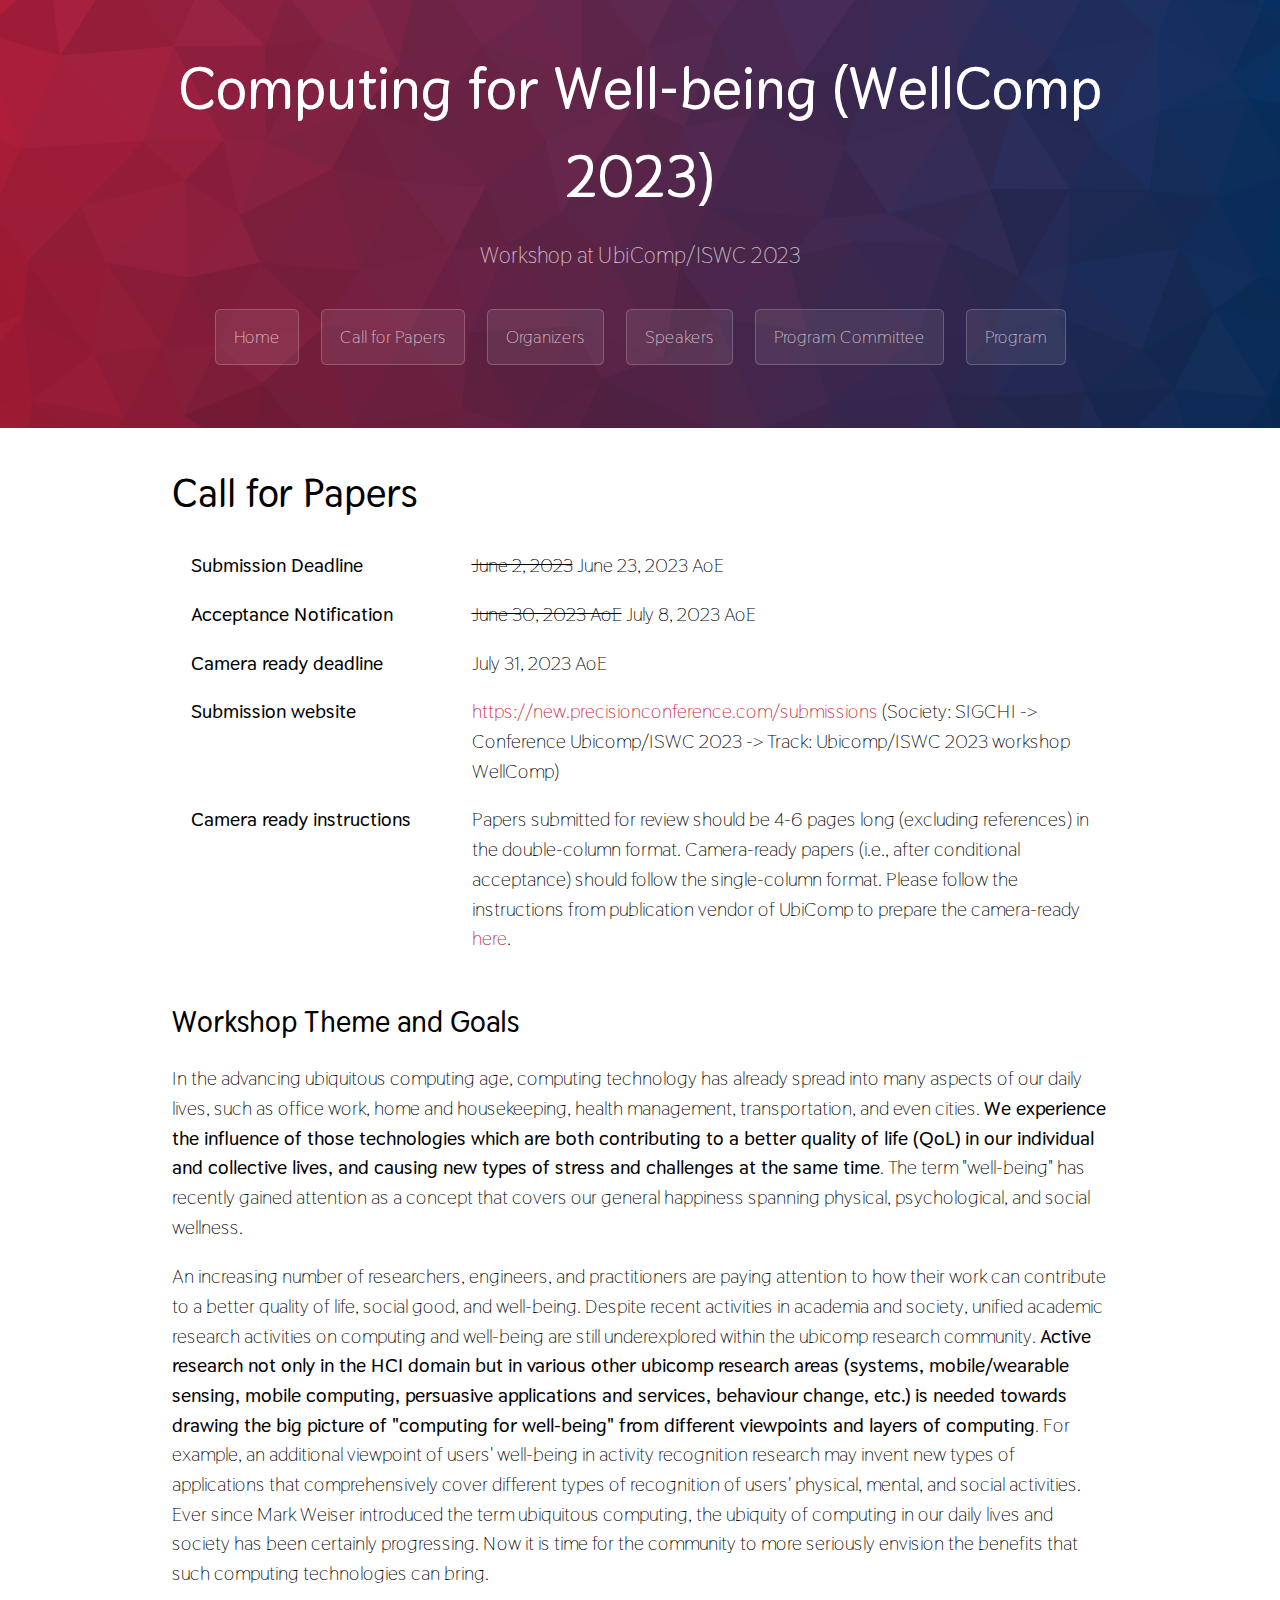
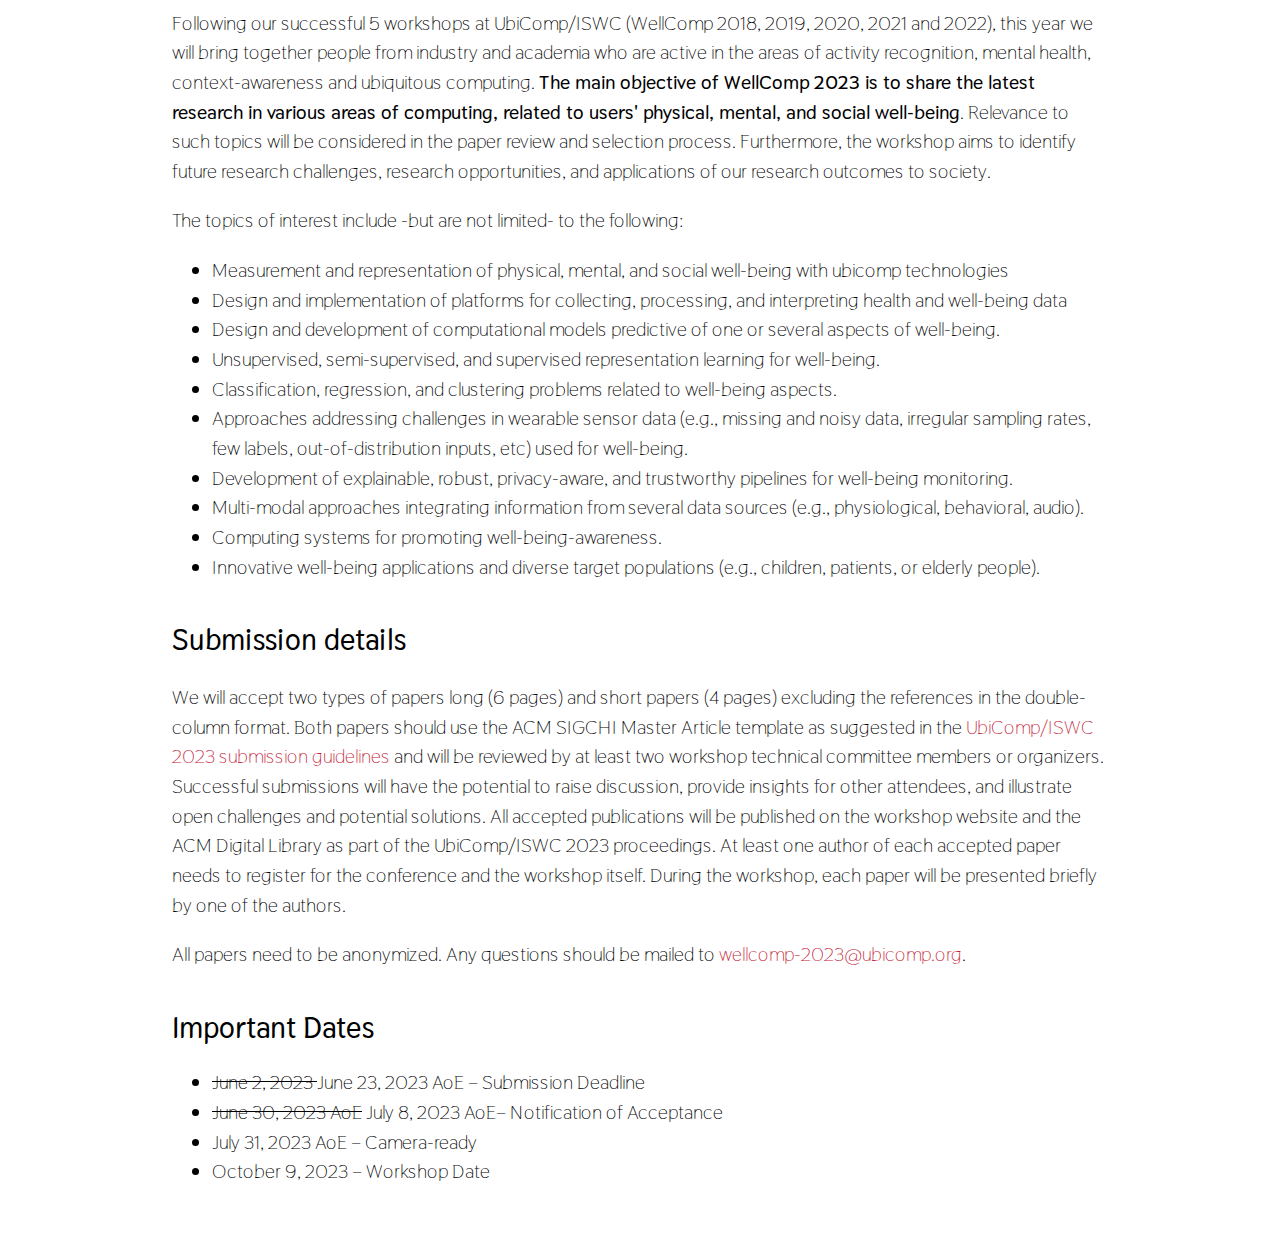
==== commit 1052cd0a: "Fixed typo" ====
--- a/cfp.html
+++ b/cfp.html
@@ -50,7 +50,7 @@
         </tr>
         <tr>
           <td><b>Acceptance Notification</b></td>
-          <td><strike>June 30, 2023 AoE</strike> July 8, 2023 AoE/td>
+          <td><strike>June 30, 2023 AoE</strike> July 8, 2023 AoE</td>
 
         </tr>
         <tr>
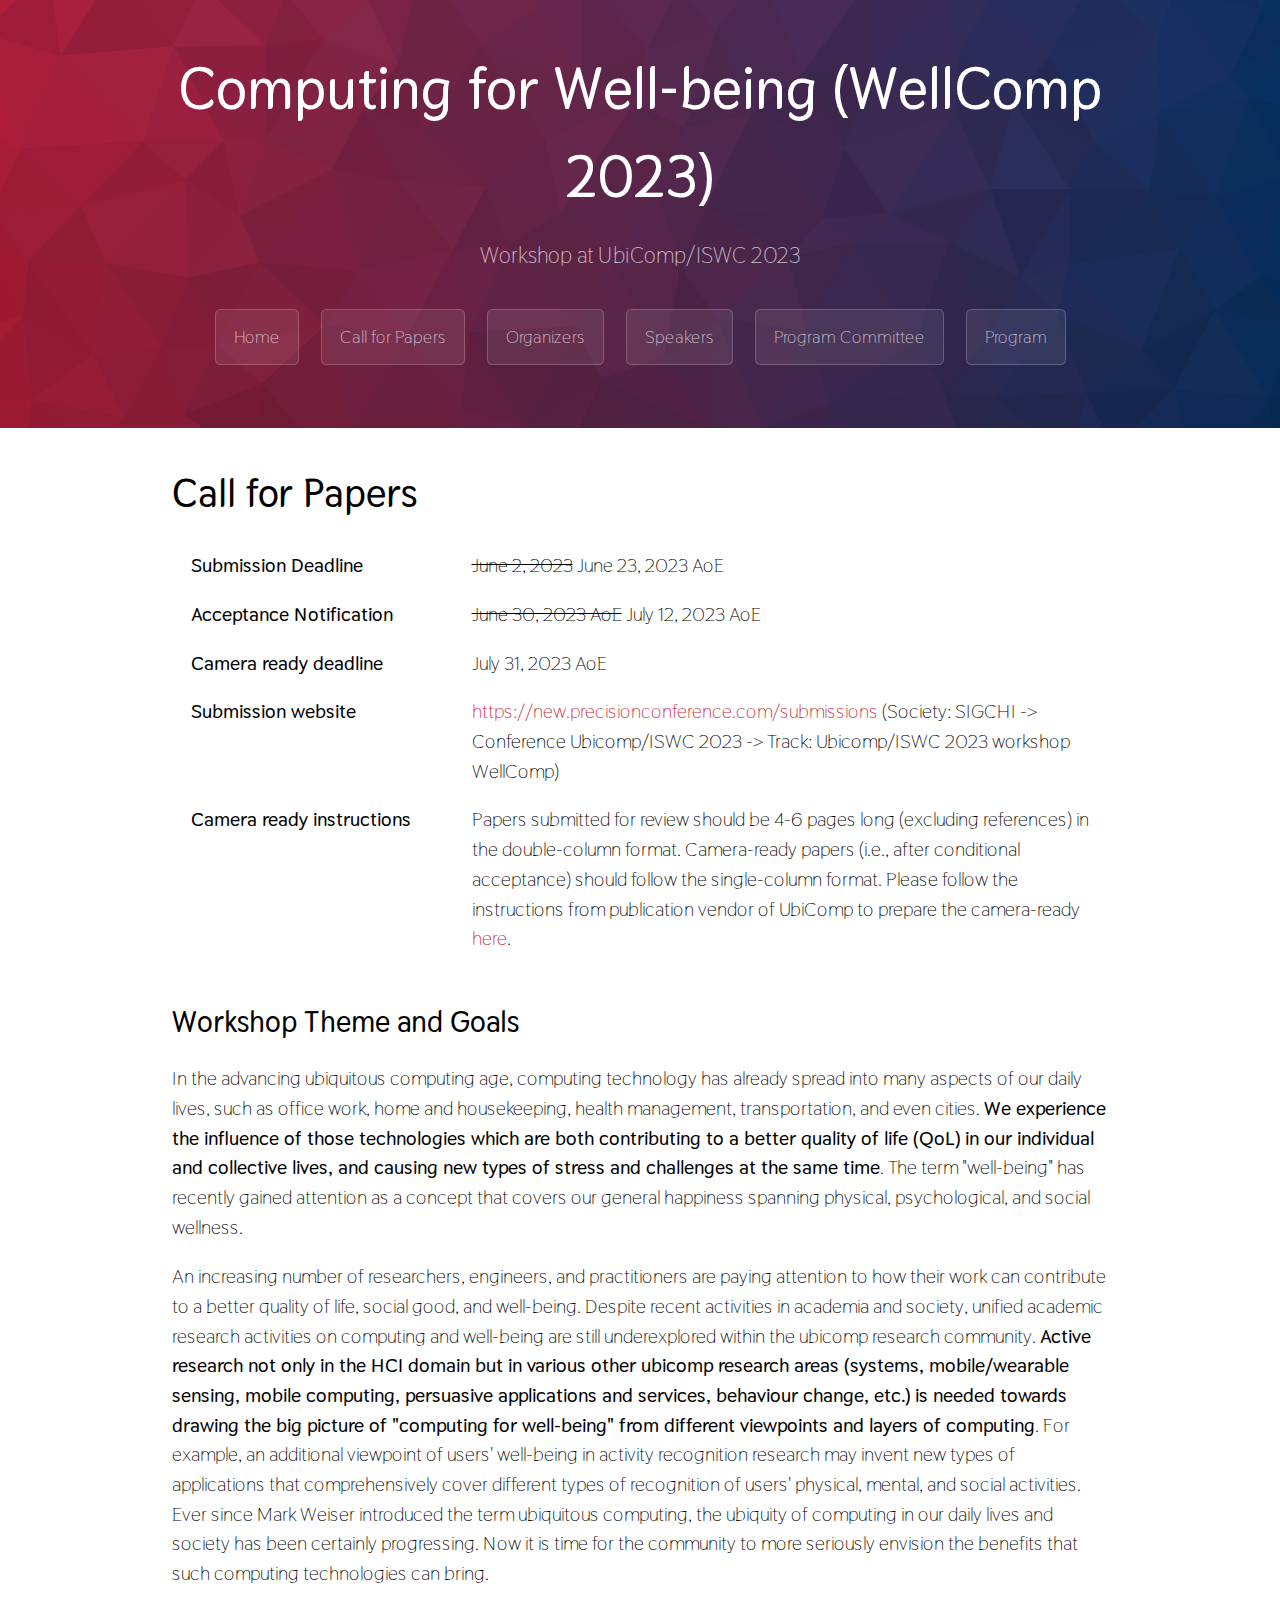
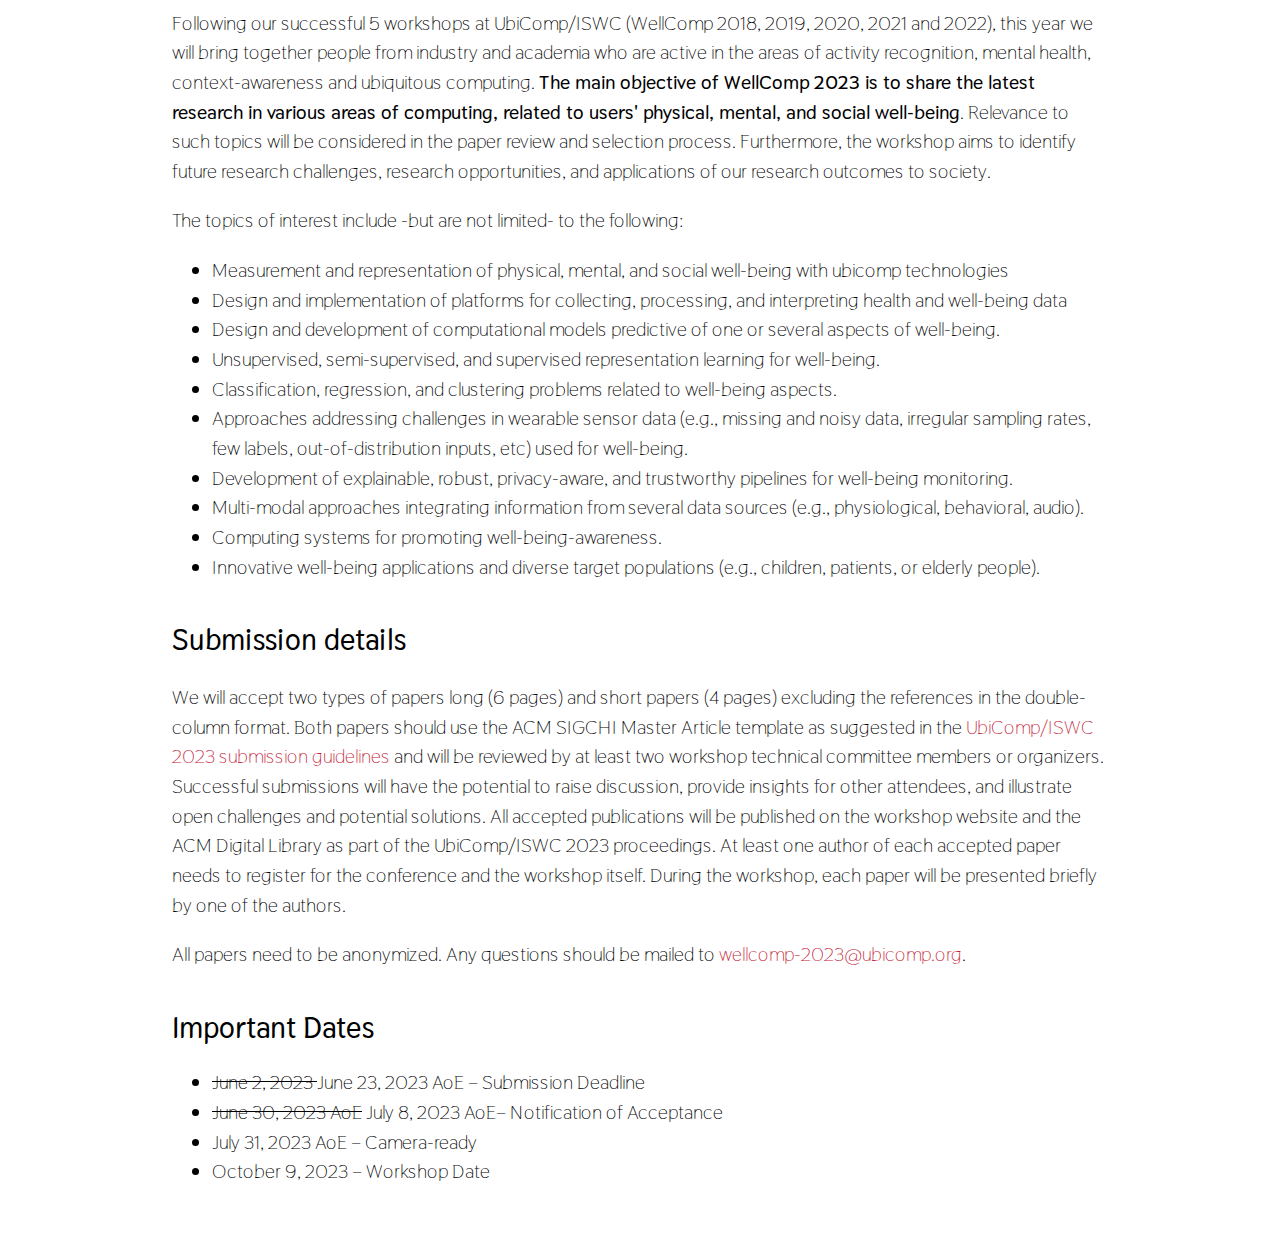
==== commit 9cc9ee14: "Updated acceptance notification" ====
--- a/cfp.html
+++ b/cfp.html
@@ -50,7 +50,7 @@
         </tr>
         <tr>
           <td><b>Acceptance Notification</b></td>
-          <td><strike>June 30, 2023 AoE</strike> July 8, 2023 AoE</td>
+          <td><strike>June 30, 2023 AoE</strike> July 12, 2023 AoE</td>
 
         </tr>
         <tr>
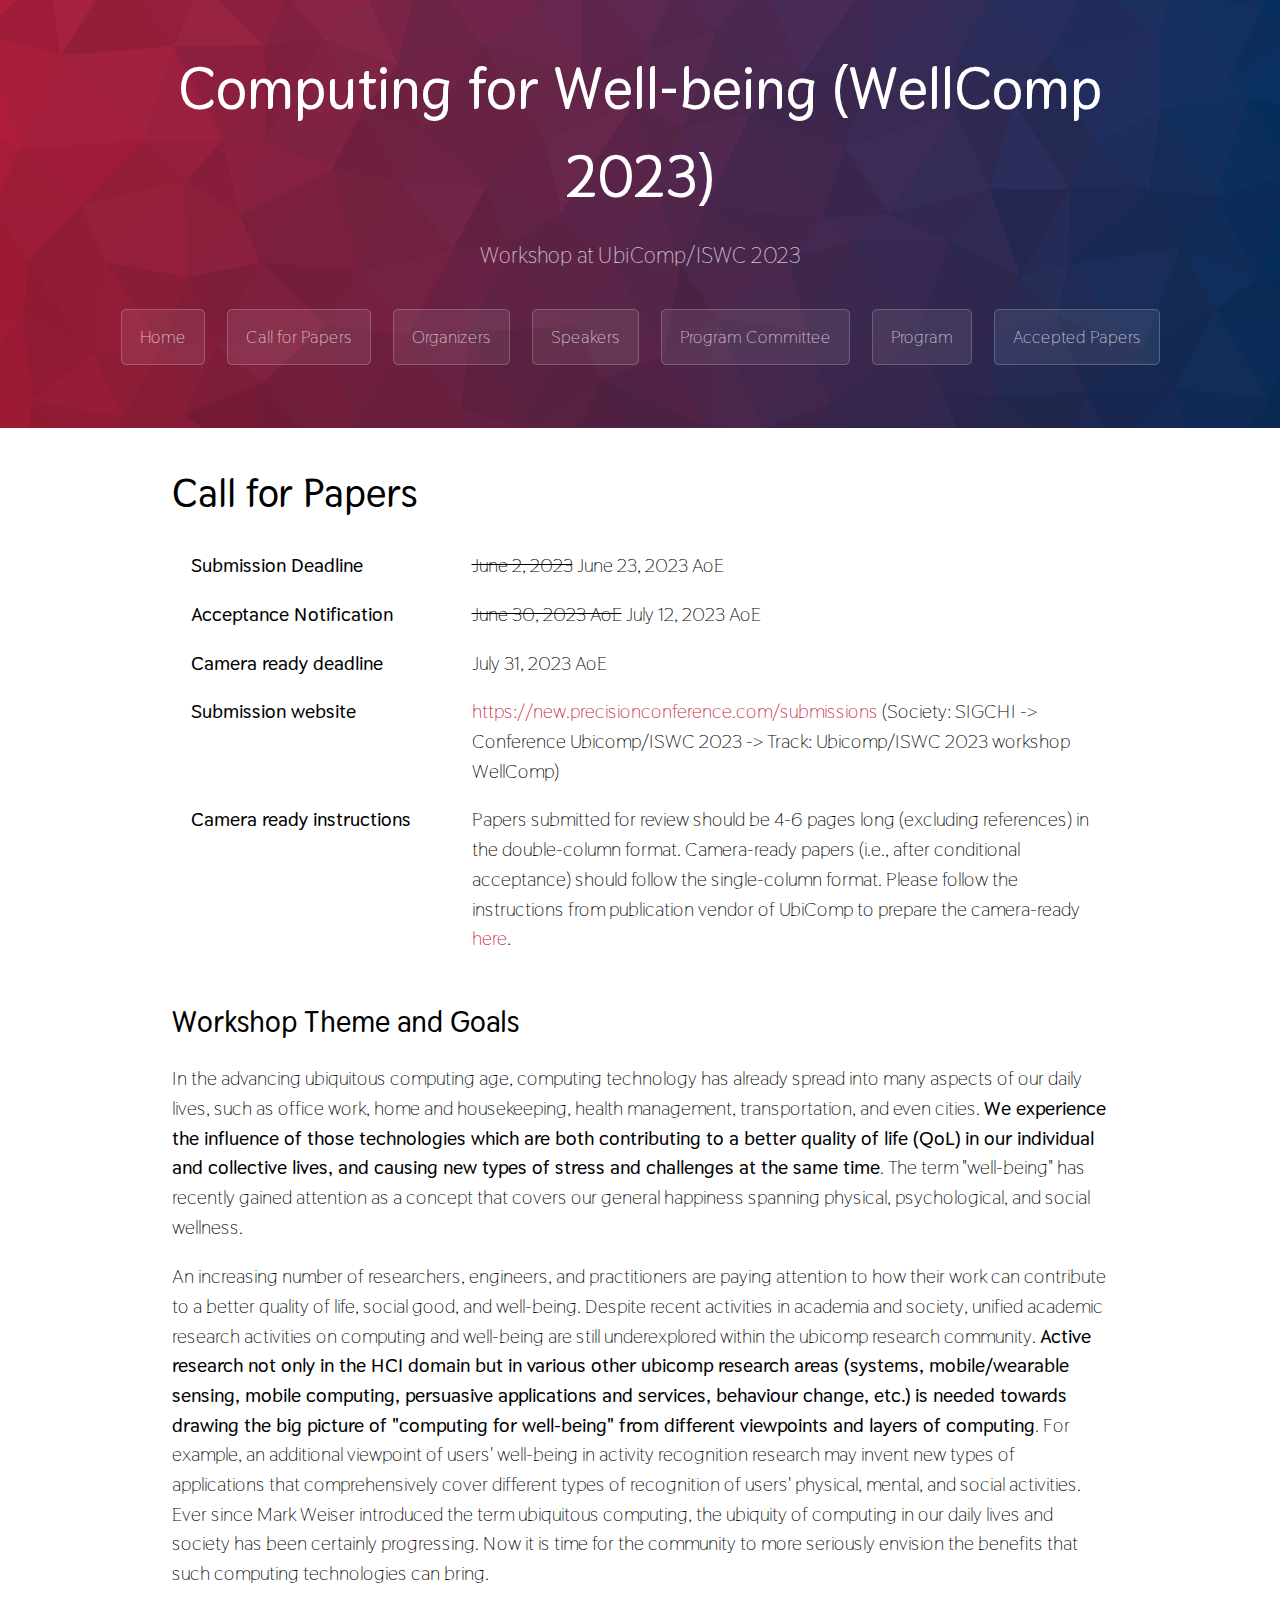
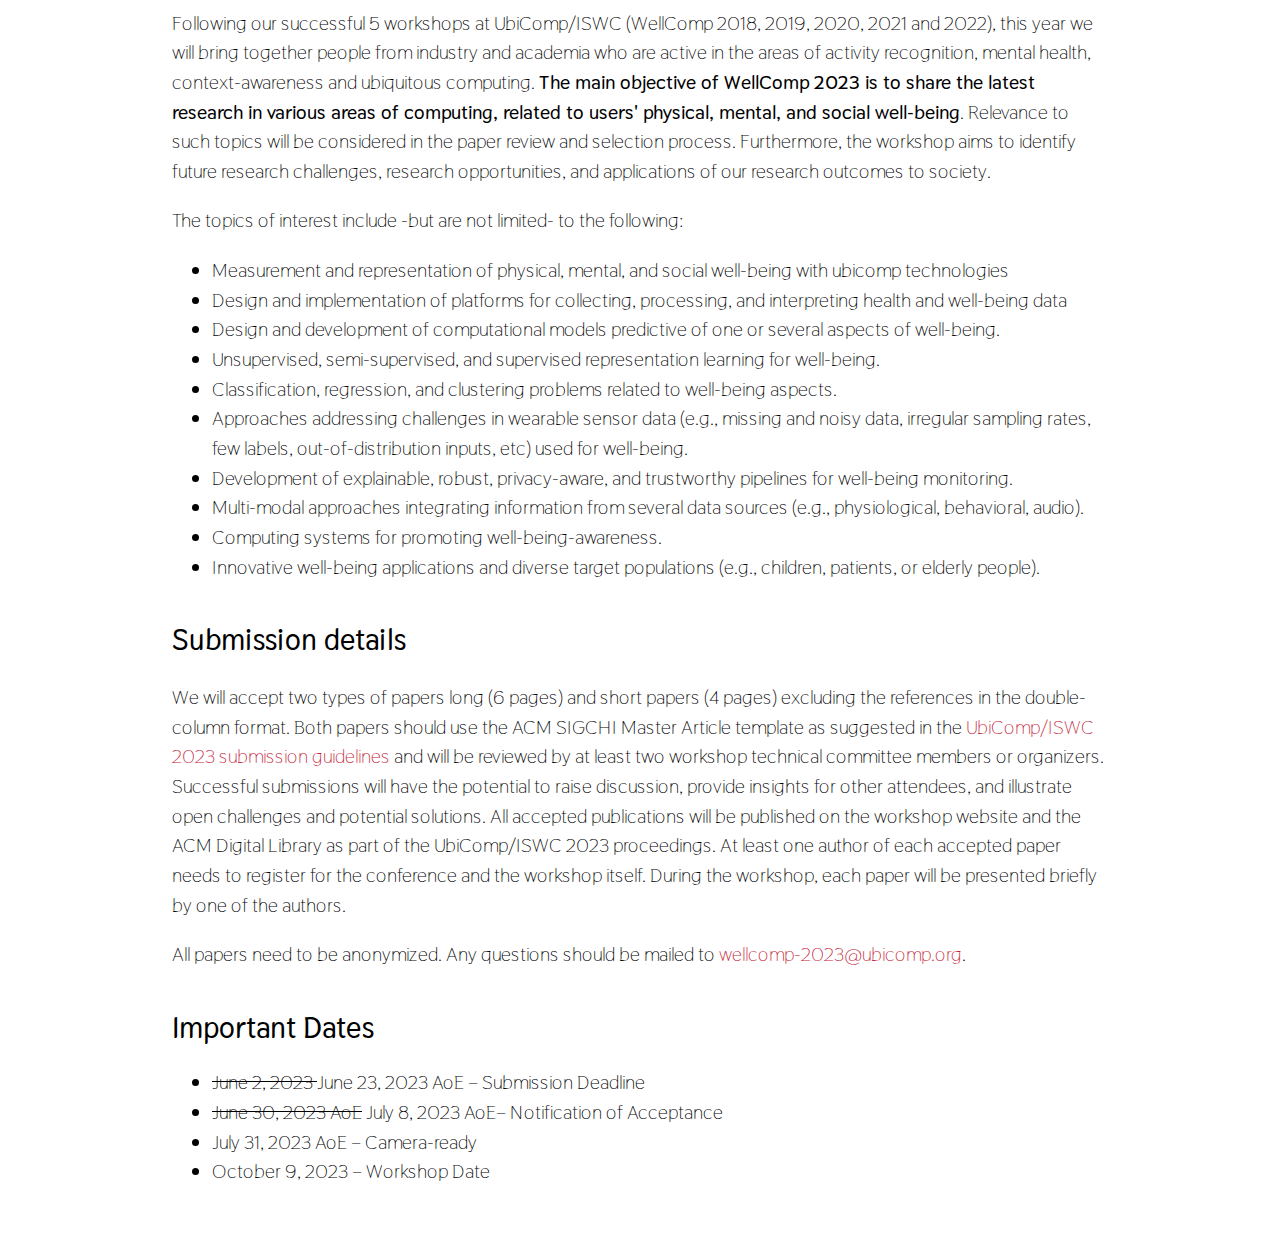
==== commit 8219a610: "Added accepted papers menu item" ====
--- a/cfp.html
+++ b/cfp.html
@@ -30,7 +30,7 @@
 
       <a href="./schedule.html" class="btn">Program</a>
 
-<!--       <a href="./papers.html" class="btn">Accepted Papers</a> -->
+      <a href="./papers.html" class="btn">Accepted Papers</a>
     </header>
 
     <main id="content" class="main-content" role="main">
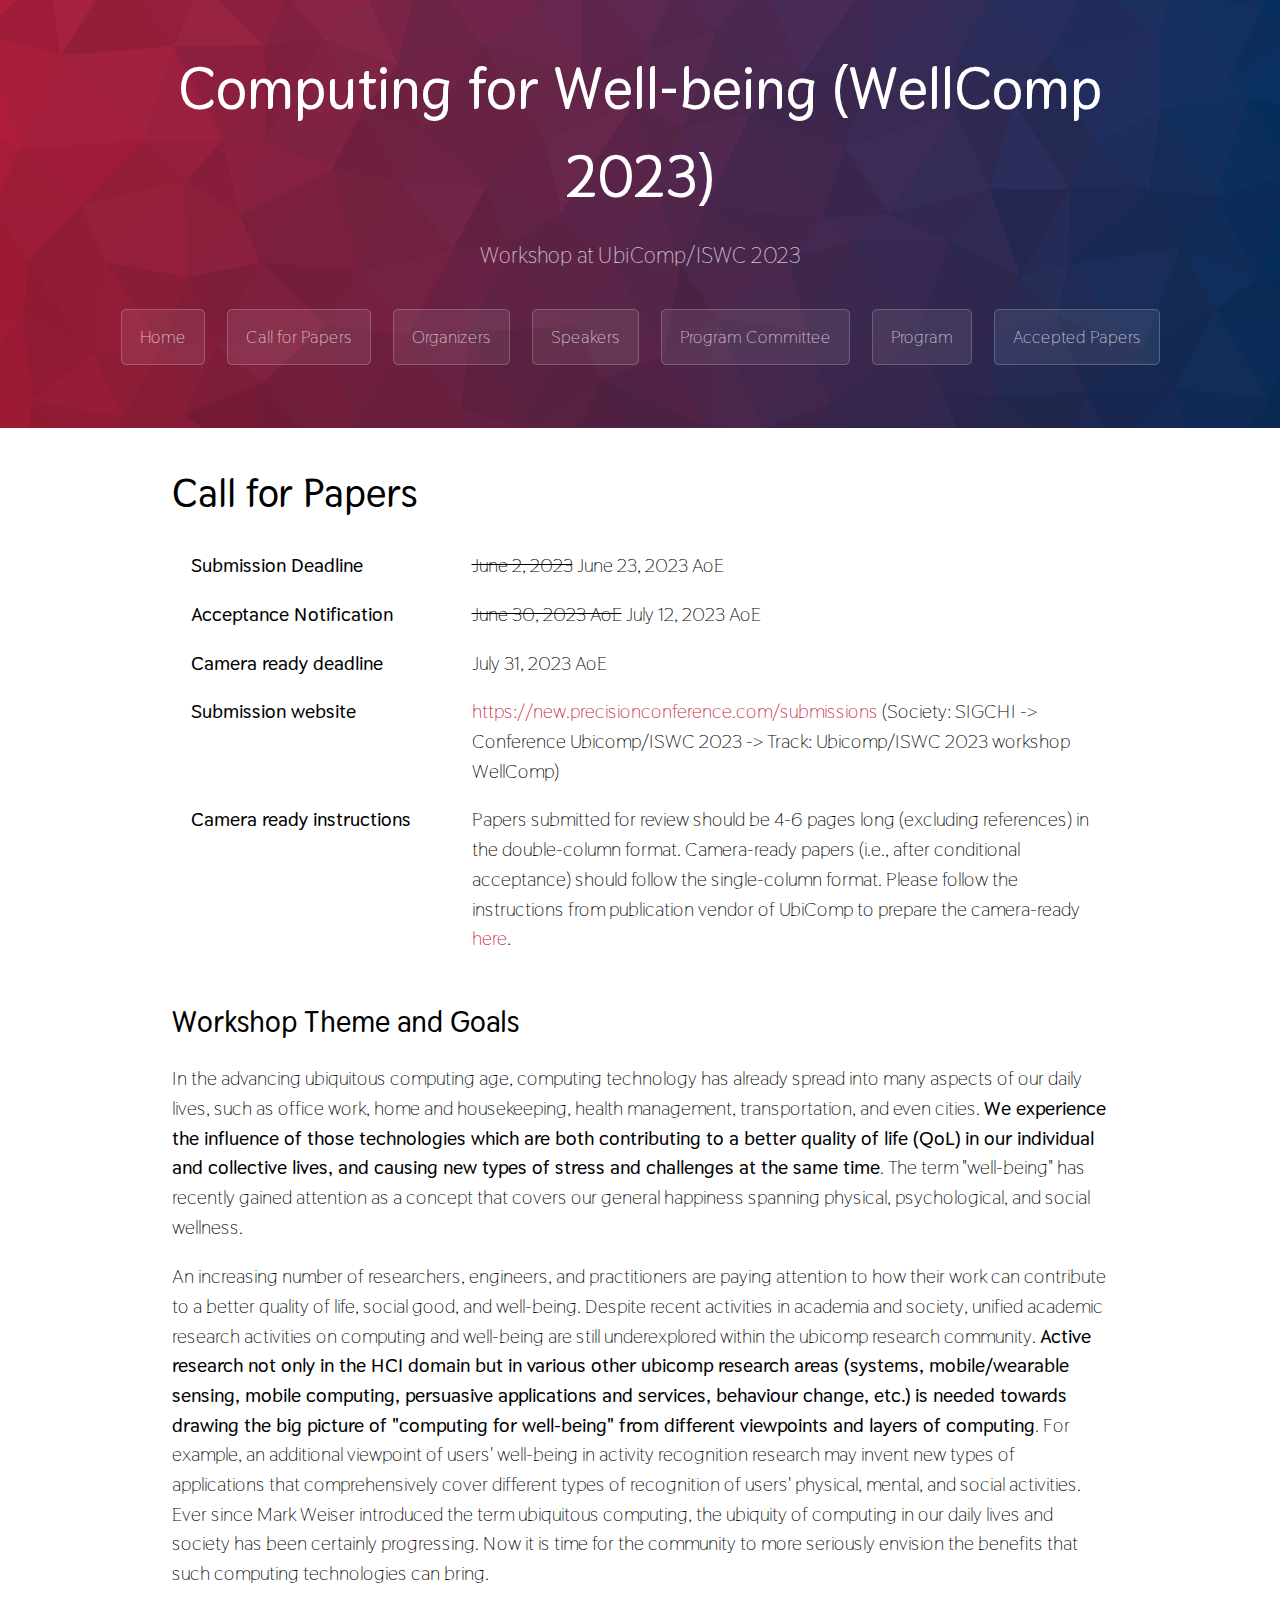
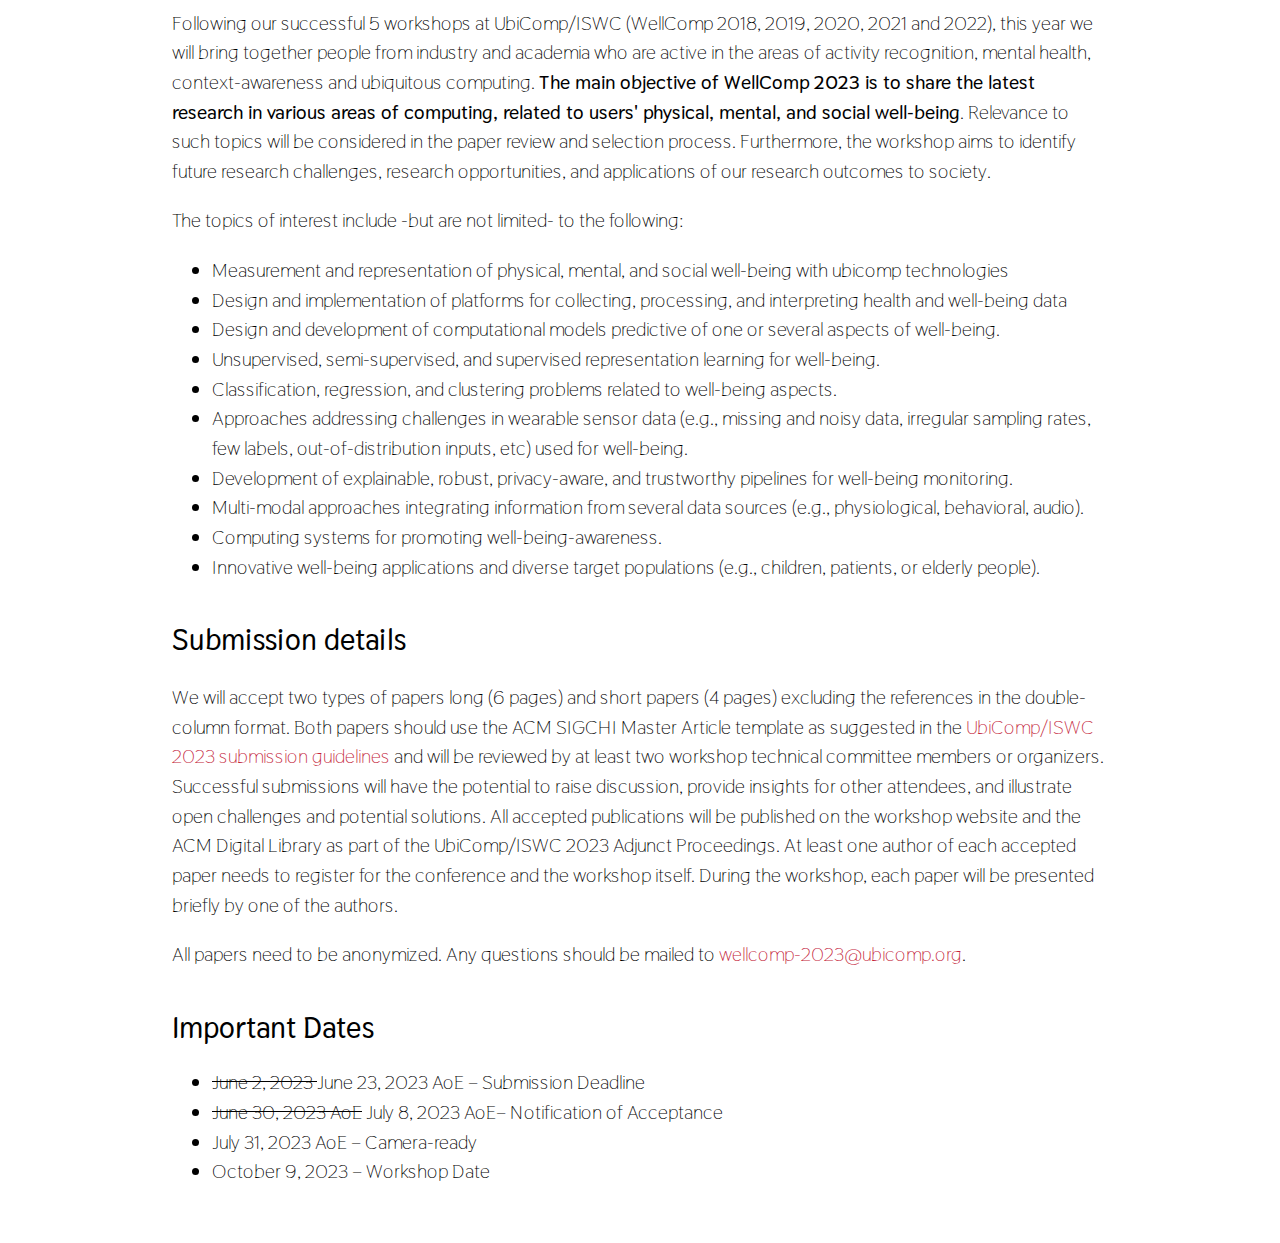
==== commit 308885c6: "Update cfp.html" ====
--- a/cfp.html
+++ b/cfp.html
@@ -109,7 +109,7 @@
         <p>
          We will accept two types of papers long (6 pages) and short papers (4 pages) excluding the references in the double-column format. 
           Both papers should use the ACM SIGCHI Master Article template as suggested in the <a href="https://www.ubicomp.org/ubicomp-iswc-2023/authors/formatting/">UbiComp/ISWC 2023 submission guidelines</a> and will be reviewed by at least two workshop technical committee members or organizers. 
-          Successful submissions will have the potential to raise discussion, provide insights for other attendees, and illustrate open challenges and potential solutions. All accepted publications will be published on the workshop website and the ACM Digital Library as part of the UbiComp/ISWC 2023 proceedings. At least one author of each accepted paper needs to register for the conference and the workshop itself. During the workshop, each paper will be presented briefly by one of the authors. 
+          Successful submissions will have the potential to raise discussion, provide insights for other attendees, and illustrate open challenges and potential solutions. All accepted publications will be published on the workshop website and the ACM Digital Library as part of the UbiComp/ISWC 2023 Adjunct Proceedings. At least one author of each accepted paper needs to register for the conference and the workshop itself. During the workshop, each paper will be presented briefly by one of the authors. 
 
 
         </p>
